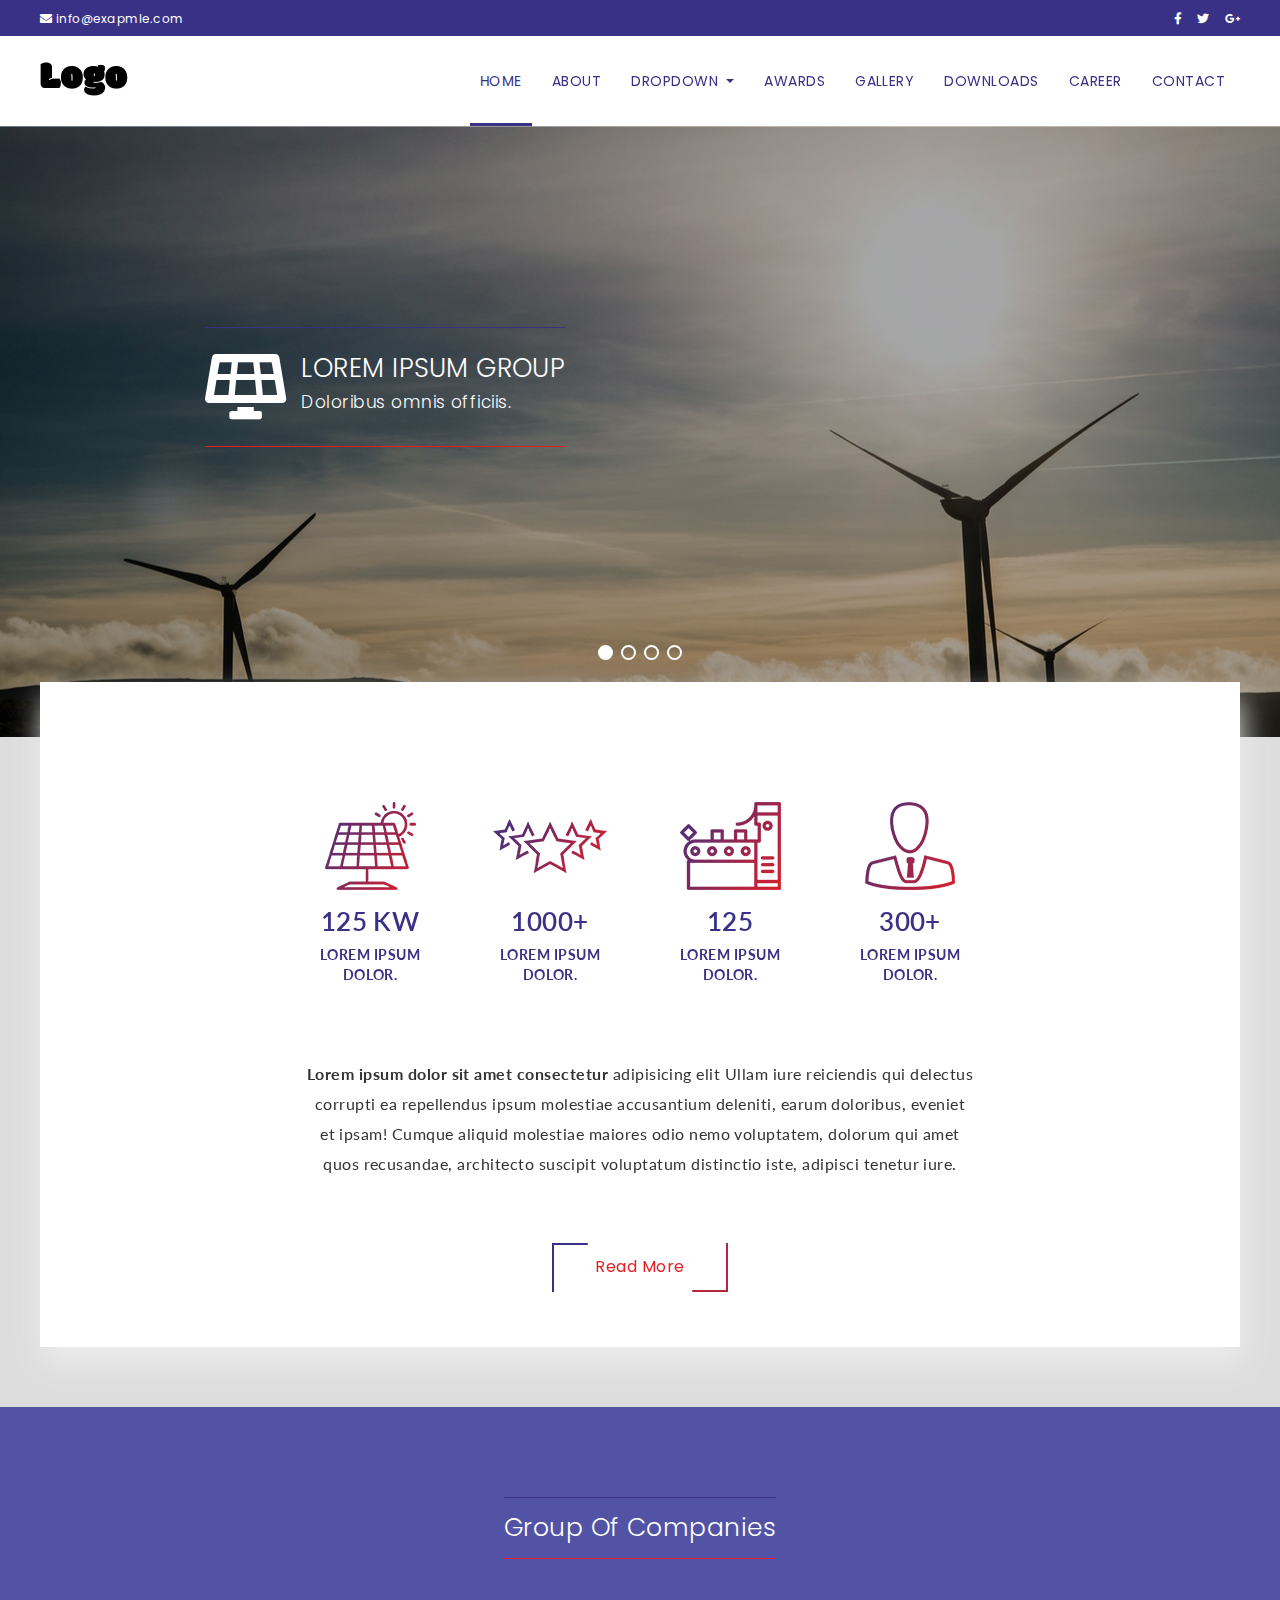
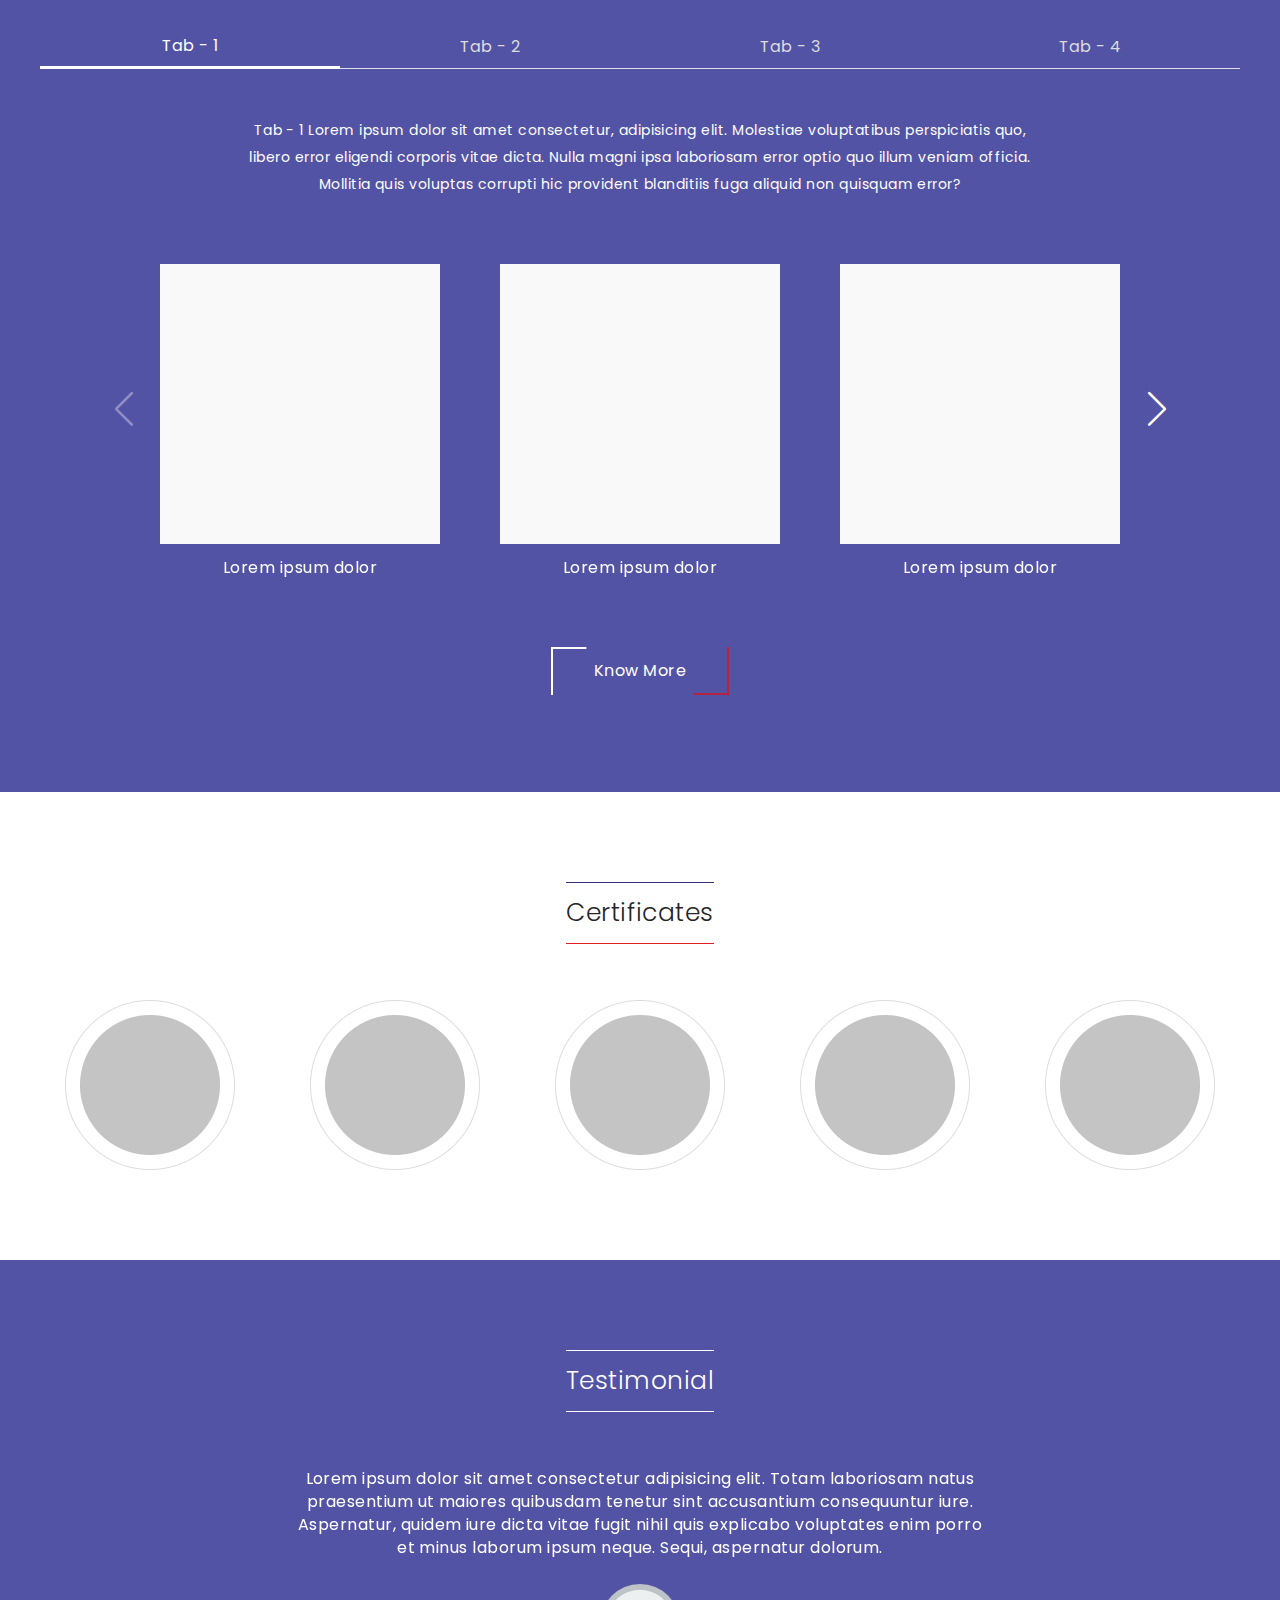
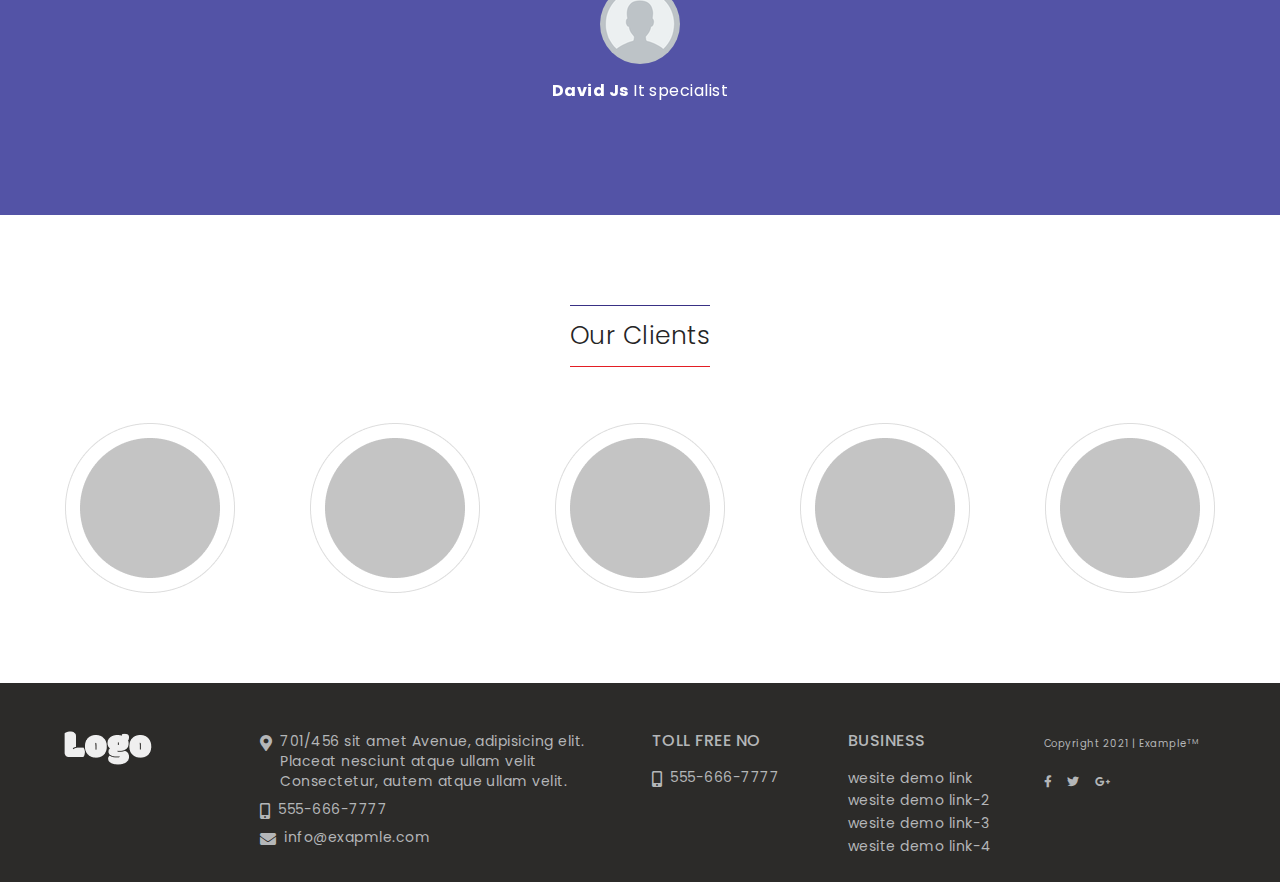
==== index.html @ b593b6bc "Add files via upload" ====
<!DOCTYPE html>
<html lang="en">
  <head>
    <meta charset="UTF-8" />
    <meta name="viewport" content="width=device-width, initial-scale=1.0" />
    <link rel="stylesheet" href="css/bootstrap.min.css" />
    <!-- font awesome cdn link  -->
    <link
      rel="stylesheet"
      href="https://cdnjs.cloudflare.com/ajax/libs/font-awesome/5.15.3/css/all.min.css"
    />
    <link rel="stylesheet" href="css/swiper-bundle.min.css" />
    <link rel="stylesheet" href="css/style.css" />
    <link rel="stylesheet" href="css/responsive.css" />
    <title>Website Title | Lorem ipsum dolor sit.</title>
  </head>
  <body>
    <!-- top header start -->
    <div class="top-header primary-blue-bg">
      <div class="container-fluid">
        <div class="info-block">
          <ul>
            <li>
              <a class="fz-12 white" href="mailto:info@exapmle.com">
                <i class="fa fa-envelope"></i> info@exapmle.com</a
              >
            </li>
          </ul>
        </div>
        <div class="log-block">
          <ul>
            <li>
              <a href="#"><i class="fab fa-facebook-f"></i></a>
            </li>
            <li>
              <a href="#"><i class="fab fa-twitter"></i></a>
            </li>
            <li>
              <a href="#"><i class="fab fa-google-plus-g"></i></a>
            </li>
          </ul>
        </div>
      </div>
    </div>
    <!-- top header end -->
    <!-- header start -->
    <header class="main-header" id="main-header">
      <nav id="navbar-top" class="navbar navbar-expand-lg navbar-light">
        <div class="container-fluid">
          <a class="navbar-brand" href="index.html">
            <img src="images/logo.png" class="img-fluid" alt="" />
          </a>

          <button
            class="navbar-toggler"
            type="button"
            data-bs-toggle="collapse"
            data-bs-target="#navbarSupportedContent"
            aria-controls="navbarSupportedContent"
            aria-expanded="false"
            aria-label="Toggle navigation"
          >
            <span class="navbar-toggler-icon"></span>
          </button>

          <div class="collapse navbar-collapse" id="navbarSupportedContent">
            <ul id="main_nav" class="navbar-nav ms-auto mb-2 mb-lg-0">
              <li class="nav-item nav-list active">
                <a class="nav-link" aria-current="page" href="index.html">Home</a>
              </li>
              <li class="nav-item nav-list">
                <a class="nav-link" href="about.html">About</a>
              </li>
              <li class="nav-item nav-list dropdown site-dropdown-menu">
                <a
                  class="nav-link dropdown-toggle"
                  href="#"
                  id="navbarDropdown"
                  role="button"
                  data-bs-toggle="dropdown"
                  aria-expanded="false"
                >
                  Dropdown
                </a>
                <ul class="dropdown-menu" aria-labelledby="navbarDropdown">
                  <li class=""><a class="dropdown-item" href="innerPage1.html">Inner page</a></li>
                  <li><a class="dropdown-item" href="#">Inner page 2</a></li>
                  <li>
                    <a class="dropdown-item" href="#">Inner page - 3</a>
                  </li>
                  <li>
                    <a class="dropdown-item" href="#">Inner page - four</a>
                  </li>
                </ul>
              </li>
              <li class="nav-item nav-list">
                <a class="nav-link" href="awards.html">Awards</a>
              </li>
              <li class="nav-item nav-list">
                <a class="nav-link" href="gallery.html">Gallery</a>
              </li>
              <li class="nav-item nav-list">
                <a class="nav-link" href="downloads.html">Downloads</a>
              </li>
              <li class="nav-item nav-list">
                <a class="nav-link" href="career.html">Career</a>
              </li>
              <li class="nav-item nav-list">
                <a class="nav-link" href="contact.html">Contact</a>
              </li>
            </ul>
          </div>
        </div>
      </nav>
    </header>
    <!-- header end -->
    <!-- hero start -->
    <section class="hero-area">
      <div class="hero-area-wrapper">
        <div class="swiper hero-swiper">
          <div class="swiper-wrapper">
            <div class="swiper-slide single-item">
              <img src="images/hero-slider/slider-1.jpg" alt="Image" />
              <div class="hero-content">
                <div class="hero-content-wrapper">
                  <div class="hero-content-icon white">
                    <i class="fas fa-solar-panel"></i>
                  </div>
                  <div class="hero-content-txt">
                    <h1 class="fz-28 white">Lorem ipsum group</h1>
                    <h4 class="fz-17 white">Doloribus omnis officiis.</h4>
                  </div>
                </div>
              </div>
            </div>
            <div class="swiper-slide single-item">
              <img src="images/hero-slider/slider-2.jpg" alt="Image" />
              <div class="hero-content">
                <div class="hero-content-wrapper">
                  <div class="hero-content-icon white">
                    <i class="fas fa-box"></i>
                  </div>
                  <div class="hero-content-txt">
                    <h1 class="fz-28 white">Lorem ipsum group Two</h1>
                    <h4 class="fz-17 white">Doloribus omnis officiis.</h4>
                  </div>
                </div>
              </div>
            </div>
            <div class="swiper-slide single-item">
              <img src="images/hero-slider/slider-3.jpg" alt="Image" />
              <div class="hero-content">
                <div class="hero-content-wrapper">
                  <div class="hero-content-icon white">
                    <i class="fas fa-car-battery"></i>
                  </div>
                  <div class="hero-content-txt">
                    <h1 class="fz-28 white">Lorem ipsum dolor sit amet.</h1>
                    <h4 class="fz-17 white">
                      Amet consectetur adipisicing elit Veritatis!
                    </h4>
                  </div>
                </div>
              </div>
            </div>
            <div class="swiper-slide single-item">
              <img src="images/hero-slider/slider-4.jpg" alt="Image" />
              <div class="hero-content">
                <div class="hero-content-wrapper">
                  <div class="hero-content-icon white">
                    <i class="far fa-sun"></i>
                  </div>
                  <div class="hero-content-txt">
                    <h1 class="fz-28 white">Lorem ipsum dolor sit amet.</h1>
                    <h4 class="fz-17 white">Doloribus omnis officiis.</h4>
                  </div>
                </div>
              </div>
            </div>
          </div>
          <div class="swiper-pagination"></div>
        </div>
      </div>
    </section>
    <!-- hero end -->
    <!-- home page about area start -->
    <section class="homeAbout-area">
      <div class="container-fluid">
        <div class="homeAbout-wrapper">
          <!-- count area  -->
          <div class="homeAbout-countArea">
            <div class="row">
              <div class="col-md-3 col-sm-3 col-6 single-item">
                <div class="content-img text-center">
                  <img
                    src="images/counter-images/Icon_4.png"
                    class="img-fluid"
                    alt="Image"
                  />
                </div>
                <div class="content-txt text-center">
                  <h2 class="count-num mt-3 mb-2 fz-28 blueColor">125 KW</h2>
                  <p class="fz-14 blueColor">Lorem ipsum dolor.</p>
                </div>
              </div>
              <div class="col-md-3 col-sm-3 col-6 single-item">
                <div class="content-img text-center">
                  <img
                    src="images/counter-images/Icon_2.png"
                    class="img-fluid"
                    alt="Image"
                  />
                </div>
                <div class="content-txt text-center">
                  <h2 class="count-num mt-3 mb-2 fz-28 blueColor">1000+</h2>
                  <p class="fz-14 blueColor">Lorem ipsum dolor.</p>
                </div>
              </div>
              <div class="col-md-3 col-sm-3 col-6 single-item">
                <div class="content-img text-center">
                  <img
                    src="images/counter-images/Icon_3.png"
                    class="img-fluid"
                    alt="Image"
                  />
                </div>
                <div class="content-txt text-center">
                  <h2 class="count-num mt-3 mb-2 fz-28 blueColor">125</h2>
                  <p class="fz-14 blueColor">Lorem ipsum dolor.</p>
                </div>
              </div>
              <div class="col-md-3 col-sm-3 col-6 single-item">
                <div class="content-img text-center">
                  <img
                    src="images/counter-images/Icon_1.png"
                    class="img-fluid"
                    alt="Image"
                  />
                </div>
                <div class="content-txt text-center">
                  <h2 class="count-num mt-3 mb-2 fz-28 blueColor">300+</h2>
                  <p class="fz-14 blueColor">Lorem ipsum dolor.</p>
                </div>
              </div>
            </div>
          </div>
          <!-- count text area  -->
          <div class="homeAbout-txtArea">
            <div class="row justify-content-center my-5">
              <div class="col-md-9 col-sm-12 col-lg-7">
                <p class="text-center fz-16">
                  <strong>Lorem ipsum dolor sit amet consectetur</strong>
                  adipisicing elit Ullam iure reiciendis qui delectus corrupti
                  ea repellendus ipsum molestiae accusantium deleniti, earum
                  doloribus, eveniet et ipsam! Cumque aliquid molestiae maiores
                  odio nemo voluptatem, dolorum qui amet quos recusandae,
                  architecto suscipit voluptatum distinctio iste, adipisci
                  tenetur iure.
                </p>
              </div>
            </div>
            <!-- button area -->
            <div class="button-area text-center">
              <a href="#" class="common-btn">
                <span class="span">Read More</span>
              </a>
            </div>
          </div>
        </div>
      </div>
    </section>
    <!-- home page about area end -->
    <!-- home page division area start -->
    <section class="homePage-divisionArea paddT-90 paddB-90">
      <div class="container-fluid">
        <!-- common title -->
        <div class="section-title mb-4">
          <h2 class="white">Group Of Companies</h2>
        </div>
        <!-- division tab area  -->
        <div class="division-wrapper">
          <!-- division mobile nav tabs  -->
          <div class="division-navs-mobile">
            <ul class="nav nav-tabs">
              <li class="nav-item dropdown">
                <a class="nav-link dropdown-toggle" data-bs-toggle="dropdown" href="#" role="button" aria-expanded="false">Chose Group</a>
                <ul class="dropdown-menu">
                  <li><a class="dropdown-item" data-bs-toggle="tab" href="#tab1">Tab - 1</a></li>
                  <li><a class="dropdown-item" data-bs-toggle="tab" href="#tab2">Tab - 2</a></li>
                  <li><a class="dropdown-item" data-bs-toggle="tab" href="#tab3">Tab - 3</a></li>
                  <li><a class="dropdown-item" data-bs-toggle="tab" href="#tab4">Tab - 4</a></li>
                </ul>
              </li>
            </ul>
          </div>


          <div class="division-navs">
            <ul class="row nav nav-tabs g-0">
              <li class="col-md-3 nav-item">
                <a class="nav-link active" data-bs-toggle="tab" href="#tab1">Tab - 1</a>
              </li>
              <li class="col-md-3 nav-item">
                <a class="nav-link" data-bs-toggle="tab" href="#tab2">Tab - 2</a>
              </li>
              <li class="col-md-3 nav-item">
                <a class="nav-link" data-bs-toggle="tab" href="#tab3">Tab - 3</a>
              </li>
              <li class="col-md-3 nav-item">
                <a class="nav-link" data-bs-toggle="tab" href="#tab4">Tab - 4</a>
              </li>
            </ul>
          </div>
  
          <div class="division-tab-content tab-content mt-5">
            <!-- tab - 1  -->
            <div class="tab-pane active" id="tab1">
              <div class="row justify-content-center">
                <div class="col-md-8">
                  <p class="text-center white fz-14">Tab - 1 Lorem ipsum dolor sit amet consectetur, adipisicing elit. Molestiae voluptatibus perspiciatis quo, libero error eligendi corporis vitae dicta. Nulla magni ipsa laboriosam error optio quo illum veniam officia. Mollitia quis voluptas corrupti hic provident blanditiis fuga aliquid non quisquam error?</p>
                </div>
              </div>
              <!-- tab slider content  -->
              <div class="tab-slider-wrapper">
                <div class="swiper tabSwiper tabSwiper1">
                  <div class="swiper-wrapper">
                    <!-- single items  -->
                    <div class="swiper-slide text-center">
                      <div class="single-slide">
                        <a href="#">
                          <img src="images/homeTab-slider/demo-img-1.png" alt="image" class="img-fluid">
                          <p class="white fz-16">Lorem ipsum dolor</p>
                        </a>
                      </div>
                    </div>
                    <!-- single items  -->
                    <div class="swiper-slide text-center">
                      <div class="single-slide">
                        <a href="#">
                          <img src="images/homeTab-slider/demo-img-1.png" alt="image" class="img-fluid">
                          <p class="white fz-16">Lorem ipsum dolor</p>
                        </a>
                      </div>
                    </div>
                    <!-- single items  -->
                    <div class="swiper-slide text-center">
                      <div class="single-slide">
                        <a href="#">
                          <img src="images/homeTab-slider/demo-img-1.png" alt="image" class="img-fluid">
                          <p class="white fz-16">Lorem ipsum dolor</p>
                        </a>
                      </div>
                    </div>
                    <!-- single items  -->
                    <div class="swiper-slide text-center">
                      <div class="single-slide">
                        <a href="#">
                          <img src="images/homeTab-slider/demo-img-1.png" alt="image" class="img-fluid">
                          <p class="white fz-16">Lorem ipsum dolor</p>
                        </a>
                      </div>
                    </div>
                    <!-- single items  -->
                    <div class="swiper-slide text-center">
                      <div class="single-slide">
                        <a href="#">
                          <img src="images/homeTab-slider/demo-img-1.png" alt="image" class="img-fluid">
                          <p class="white fz-16">Lorem ipsum dolor</p>
                        </a>
                      </div>
                    </div>
                    <!-- single items  -->
                    <div class="swiper-slide text-center">
                      <div class="single-slide">
                        <a href="#">
                          <img src="images/homeTab-slider/demo-img-1.png" alt="image" class="img-fluid">
                          <p class="white fz-16">Lorem ipsum dolor</p>
                        </a>
                      </div>
                    </div>
                  </div>
                  <div class="swiper-button-next"></div>
                  <div class="swiper-button-prev"></div>
                </div>
              </div>
              <!-- button area  -->
              <div class="button-area text-center">
                <a href="#" class="common-btn know-more-btn">
                  <span class="span white">Know More</span>
                </a>
              </div>
            </div>
            <!-- tab - 2  -->
            <div class="tab-pane" id="tab2">
              <div class="row justify-content-center">
                <div class="col-md-8">
                  <p class="text-center white fz-14">Tab - 2 Lorem ipsum dolor sit amet consectetur, adipisicing elit. Molestiae voluptatibus perspiciatis quo, libero error eligendi corporis vitae dicta. Nulla magni ipsa laboriosam error optio quo illum veniam officia. Mollitia quis voluptas corrupti hic provident blanditiis fuga aliquid non quisquam error?</p>
                  <p class="text-center white fz-14">Adipisicing elit. Molestiae voluptatibus perspiciatis. Lbero error eligendi illum veniam officia. Mollitia quis voluptas corrupti hic provident blanditiis fuga aliquid non quisquam error?</p>
                </div>
              </div>
              <!-- tab slider content  -->
              <div class="tab-slider-wrapper">
                <div class="swiper tabSwiper tabSwiper2">
                  <div class="swiper-wrapper">
                    <!-- single items  -->
                    <div class="swiper-slide text-center">
                      <div class="single-slide">
                        <a href="#">
                          <img src="images/homeTab-slider/demo-img-1.png" alt="image" class="img-fluid">
                          <p class="white fz-16">Lorem demo two</p>
                        </a>
                      </div>
                    </div>
                    <!-- single items  -->
                    <div class="swiper-slide text-center">
                      <div class="single-slide">
                        <a href="#">
                          <img src="images/homeTab-slider/demo-img-1.png" alt="image" class="img-fluid">
                          <p class="white fz-16">Lorem demo two</p>
                        </a>
                      </div>
                    </div>
                    <!-- single items  -->
                    <div class="swiper-slide text-center">
                      <div class="single-slide">
                        <a href="#">
                          <img src="images/homeTab-slider/demo-img-1.png" alt="image" class="img-fluid">
                          <p class="white fz-16">Lorem demo two</p>
                        </a>
                      </div>
                    </div>
                    <!-- single items  -->
                    <div class="swiper-slide text-center">
                      <div class="single-slide">
                        <a href="#">
                          <img src="images/homeTab-slider/demo-img-1.png" alt="image" class="img-fluid">
                          <p class="white fz-16">Lorem demo two</p>
                        </a>
                      </div>
                    </div>
                    <!-- single items  -->
                    <div class="swiper-slide text-center">
                      <div class="single-slide">
                        <a href="#">
                          <img src="images/homeTab-slider/demo-img-1.png" alt="image" class="img-fluid">
                          <p class="white fz-16">Lorem demo two</p>
                        </a>
                      </div>
                    </div>
                    <!-- single items  -->
                    <div class="swiper-slide text-center">
                      <div class="single-slide">
                        <a href="#">
                          <img src="images/homeTab-slider/demo-img-1.png" alt="image" class="img-fluid">
                          <p class="white fz-16">Lorem demo two</p>
                        </a>
                      </div>
                    </div>
                  </div>
                  <div class="swiper-button-next"></div>
                  <div class="swiper-button-prev"></div>
                </div>
              </div>
              <!-- button area  -->
              <div class="button-area text-center">
                <a href="#" class="common-btn know-more-btn">
                  <span class="span white">Know More</span>
                </a>
              </div>
            </div>
            <!-- tab - 3  -->
            <div class="tab-pane" id="tab3">
              <div class="row justify-content-center">
                <div class="col-md-8">
                  <p class="text-center white fz-14">Tab -3 Lorem ipsum dolor sit amet consectetur, adipisicing elit. Molestiae voluptatibus perspiciatis quo, libero error eligendi corporis vitae dicta. Nulla magni ipsa laboriosam error optio quo illum veniam officia. Mollitia quis voluptas corrupti hic provident blanditiis fuga aliquid non quisquam error?</p>
                </div>
              </div>
              <!-- tab slider content  -->
              <div class="tab-slider-wrapper">
                <div class="swiper tabSwiper tabSwiper3">
                  <div class="swiper-wrapper">
                    <!-- single items  -->
                    <div class="swiper-slide text-center">
                      <div class="single-slide">
                        <a href="#">
                          <img src="images/homeTab-slider/demo-img-1.png" alt="image" class="img-fluid">
                          <p class="white fz-16">Lorem demo 3</p>
                        </a>
                      </div>
                    </div>
                    <!-- single items  -->
                    <div class="swiper-slide text-center">
                      <div class="single-slide">
                        <a href="#">
                          <img src="images/homeTab-slider/demo-img-1.png" alt="image" class="img-fluid">
                          <p class="white fz-16">Lorem demo 3</p>
                        </a>
                      </div>
                    </div>
                    <!-- single items  -->
                    <div class="swiper-slide text-center">
                      <div class="single-slide">
                        <a href="#">
                          <img src="images/homeTab-slider/demo-img-1.png" alt="image" class="img-fluid">
                          <p class="white fz-16">Lorem demo 3</p>
                        </a>
                      </div>
                    </div>
                    <!-- single items  -->
                    <div class="swiper-slide text-center">
                      <div class="single-slide">
                        <a href="#">
                          <img src="images/homeTab-slider/demo-img-1.png" alt="image" class="img-fluid">
                          <p class="white fz-16">Lorem demo 3</p>
                        </a>
                      </div>
                    </div>
                    <!-- single items  -->
                    <div class="swiper-slide text-center">
                      <div class="single-slide">
                        <a href="#">
                          <img src="images/homeTab-slider/demo-img-1.png" alt="image" class="img-fluid">
                          <p class="white fz-16">Lorem demo 3</p>
                        </a>
                      </div>
                    </div>
                    <!-- single items  -->
                    <div class="swiper-slide text-center">
                      <div class="single-slide">
                        <a href="#">
                          <img src="images/homeTab-slider/demo-img-1.png" alt="image" class="img-fluid">
                          <p class="white fz-16">Lorem demo 3</p>
                        </a>
                      </div>
                    </div>
                  </div>
                  <div class="swiper-button-next"></div>
                  <div class="swiper-button-prev"></div>
                </div>
              </div>
              <!-- button area  -->
              <div class="button-area text-center">
                <a href="#" class="common-btn know-more-btn">
                  <span class="span white">Know More</span>
                </a>
              </div>
            </div>
            <!-- tab - 4  -->
            <div class="tab-pane" id="tab4">
              <p class="text-center white fz-14">Coming Soon...</p>
            </div>
          </div>
        </div>
    </div>
      </div>
    </section>
    <!-- home page division area end -->
    <!-- our certificate area start -->
    <section class="certificate-area paddT-90 paddB-90">
      <div class="container-fluid">
      <!-- certificate title -->
      <div class="section-title mb-4">
        <h2 class="titleColor">Certificates</h2>
      </div>
      <!-- cerificate slider area  -->
      <div class="certificate-wrapper mt-5"> 
        <div class="swiper certificate-slider certi-swiper">
          <div class="swiper-wrapper">
            <!-- single item  -->
            <div class="swiper-slide text-center">
              <img src="images/certificates/certificate-1.png" class="img-fluid" alt="image">
            </div>
            <!-- single item  -->
            <div class="swiper-slide text-center">
              <img src="images/certificates/certificate-1.png" class="img-fluid" alt="image">
            </div>
            <!-- single item  -->
            <div class="swiper-slide text-center">
              <img src="images/certificates/certificate-1.png" class="img-fluid" alt="image">
            </div>
            <!-- single item  -->
            <div class="swiper-slide text-center">
              <img src="images/certificates/certificate-1.png" class="img-fluid" alt="image">
            </div>
            <!-- single item  -->
            <div class="swiper-slide text-center">
              <img src="images/certificates/certificate-1.png" class="img-fluid" alt="image">
            </div>
            <!-- single item  -->
            <div class="swiper-slide text-center">
              <img src="images/certificates/certificate-1.png" class="img-fluid" alt="image">
            </div>
            <!-- single item  -->
            <div class="swiper-slide text-center">
              <img src="images/certificates/certificate-1.png" class="img-fluid" alt="image">
            </div>
            <!-- single item  -->
            <div class="swiper-slide text-center">
              <img src="images/certificates/certificate-1.png" class="img-fluid" alt="image">
            </div>
            <!-- single item  -->
            <div class="swiper-slide text-center">
              <img src="images/certificates/certificate-1.png" class="img-fluid" alt="image">
            </div>
          </div>
        </div>
      </div>
      </div>
    </section>
    <!-- our certificate area end-->

    <!-- testimonial area start-->
    <section class="testimonial-area paddT-90 paddB-90">
      <div class="container-fluid">
        <!-- testimonial title -->
      <div class="section-title white-title mb-4">
        <h2 class="white">Testimonial</h2>
      </div>

      <!-- testimonial slider area  -->
      <div class="testimonial-wrapper"> 
        <div class="row justify-content-center">
          <div class="col-md-7 col-sm-10">
            <div class="swiper testimonial-slider">
              <div class="swiper-wrapper">
                <!-- single item  -->
                <div class="swiper-slide text-center">
                  <p class="testi-txt fz-16 white my-4">Lorem ipsum dolor sit amet consectetur adipisicing elit. Totam laboriosam natus praesentium ut maiores quibusdam tenetur sint accusantium consequuntur iure. Aspernatur, quidem iure dicta vitae fugit nihil quis explicabo voluptates enim porro et minus laborum ipsum neque. Sequi, aspernatur dolorum.</p>
                  <img src="images/testimonial/testimonial-1.png" class="img-fluid mb-3" alt="image">
                  <p class="testi-person fz-16 white mb-0"><strong>David Js</strong> <span>It specialist</span></p>
                </div>
                <!-- single item  -->
                <div class="swiper-slide text-center">
                  <p class="testi-txt fz-16 white my-4">Lorem ipsum dolor sit amet, consectetur adipisicing elit. Non incidunt repudiandae optio possimus obcaecati delectus ut, atque, deserunt expedita vitae, vero cum mollitia earum fuga porro aperiam inventore beatae molestias adipisci minima iusto deleniti iure aliquid exercitationem! Ea tempora hic, veniam ut praesentium temporibus nam aperiam incidunt nobis porro quo!</p>
                  <img src="images/testimonial/testimonial-1.png" class="img-fluid mb-3" alt="image">
                  <p class="testi-person fz-16 white mb-0"><strong>Watson JB</strong> <span>It specialist</span></p>
                </div>
                <!-- single item  -->
                <div class="swiper-slide text-center">
                  <p class="testi-txt fz-16 white my-4">Lorem ipsum dolor sit amet consectetur adipisicing elit. Sapiente blanditiis mollitia sequi nam voluptate sit quas, doloremque ab dignissimos perspiciatis reprehenderit delectus et eveniet ipsum voluptatem aliquid quibusdam incidunt ex suscipit adipisci quae est consectetur eum. Facilis hic quas culpa.</p>
                  <img src="images/testimonial/testimonial-1.png" class="img-fluid mb-3" alt="image">
                  <p class="testi-person fz-16 white mb-0"><strong>Alex Hales</strong> <span>It specialist</span></p>
                </div>
                
              </div>
            </div>
          </div>
        </div>

        


      </div>
      </div>
    </section>
    <!-- testimonial area end-->

    <!-- our clients area start -->
    <section class="clients-area certificate-area paddT-90 paddB-90">
      <div class="container-fluid">
      <!-- clients title -->
      <div class="section-title mb-4">
        <h2 class="titleColor">Our Clients</h2>
      </div>
      <!-- cerificate slider area  -->
      <div class="clients-wrapper certificate-wrapper mt-5"> 
        <div class="swiper clients-slider certificate-slider certi-swiper">
          <div class="swiper-wrapper">
            <!-- single item  -->
            <div class="swiper-slide text-center">
              <img src="images/certificates/certificate-1.png" class="img-fluid" alt="image">
            </div>
            <!-- single item  -->
            <div class="swiper-slide text-center">
              <img src="images/certificates/certificate-1.png" class="img-fluid" alt="image">
            </div>
            <!-- single item  -->
            <div class="swiper-slide text-center">
              <img src="images/certificates/certificate-1.png" class="img-fluid" alt="image">
            </div>
            <!-- single item  -->
            <div class="swiper-slide text-center">
              <img src="images/certificates/certificate-1.png" class="img-fluid" alt="image">
            </div>
            <!-- single item  -->
            <div class="swiper-slide text-center">
              <img src="images/certificates/certificate-1.png" class="img-fluid" alt="image">
            </div>
            <!-- single item  -->
            <div class="swiper-slide text-center">
              <img src="images/certificates/certificate-1.png" class="img-fluid" alt="image">
            </div>
            <!-- single item  -->
            <div class="swiper-slide text-center">
              <img src="images/certificates/certificate-1.png" class="img-fluid" alt="image">
            </div>
            <!-- single item  -->
            <div class="swiper-slide text-center">
              <img src="images/certificates/certificate-1.png" class="img-fluid" alt="image">
            </div>
            <!-- single item  -->
            <div class="swiper-slide text-center">
              <img src="images/certificates/certificate-1.png" class="img-fluid" alt="image">
            </div>
          </div>
        </div>
      </div>
      </div>
    </section>
    <!-- our certificate area end-->

    <!-- footer area start  -->
    <footer class="footer-area footer-bg pt-5 pb-4 px-4">
      <div class="container-fluid">
        <div class="row">
          <!-- brand area  -->
          <div class="col-md-12 col-lg-2 footer-brand">
            <div class="brand-logo">
              <img src="images/logo-white.png" class="img-fluid" alt="Logo">
            </div>
          </div>
          <!-- footer address  -->
          <div class="col-md-12 col-lg-4 co-address">
            <ul>
              <li class="d-flex justify-content-start mb-2"><i class="fas fa-map-marker-alt mt-1 me-2 footer-txt-clr"></i> <span class="fz-14 footer-txt-clr">701/456 sit amet Avenue, adipisicing elit. Placeat nesciunt atque ullam velit Consectetur, autem atque ullam velit.</span></li>
              <li class="mb-2">
                <a class="d-flex justify-content-start" href="tel:555-666-7777">
                  <i class="fas fa-mobile-alt mt-1 me-2 footer-txt-clr"></i> <span class="fz-14 footer-txt-clr">555-666-7777</span></a
                >
              </li>
              <li class="mb-2">
                <a class="d-flex justify-content-start" href="mailto:info@exapmle.com">
                  <i class="fa fa-envelope mt-1 me-2 footer-txt-clr"></i> <span class="fz-14 footer-txt-clr">info@exapmle.com</span></a
                >
              </li>
            </ul>
          </div>
          <!-- footer help line  -->
          <div class="col-md-12 col-lg-2 co-tollFree">
            <ul>
              <h2 class="footer-txt-clr fz-16 mb-3 uppercase">TOLL FREE NO</h2>
              <li class="mb-2">
                <a class="d-flex justify-content-start" href="tel:555-666-7777">
                  <i class="fas fa-mobile-alt mt-1 me-2 footer-txt-clr"></i> <span class="fz-14 footer-txt-clr">555-666-7777</span></a
                >
              </li>
            </ul>
          </div>
          <!-- footer business links  -->
          <div class="col-md-12 col-lg-2 co-business">
            <ul>
              <h2 class="footer-txt-clr fz-16 mb-3 uppercase">Business</h2>
              <li class="">
                <a class="" href="#">
                  <span class="fz-14 footer-txt-clr">wesite demo link</span></a
                >
              </li>
              <li class="">
                <a class="" href="#">
                  <span class="fz-14 footer-txt-clr">wesite demo link-2</span></a
                >
              </li>
              <li class="">
                <a class="" href="#">
                  <span class="fz-14 footer-txt-clr">wesite demo link-3</span></a
                >
              </li>
              <li class="">
                <a class="" href="#">
                  <span class="fz-14 footer-txt-clr">wesite demo link-4</span></a
                >
              </li>
            </ul>
          </div>
          <!-- footer copy right  -->
          <div class="col-md-12 col-lg-2 co-copyrightTxt">
            <ul>
              <li class=" mb-3"><small class="footer-txt-clr fz-10">Copyright 2021 | Example<span><sup>TM</sup></span></small></li>
              <li class="mb-2">
                <div class="log-block">
                  <ul>
                    <li>
                      <a href="#"><i class="fab fa-facebook-f footer-txt-clr"></i></a>
                    </li>
                    <li>
                      <a href="#"><i class="fab fa-twitter footer-txt-clr"></i></a>
                    </li>
                    <li>
                      <a href="#"><i class="fab fa-google-plus-g footer-txt-clr"></i></a>
                    </li>
                  </ul>
                </div>
              </li>
            </ul>
          </div>
        </div>
      </div>
    </footer>
    <!-- footer area end  -->

    <script src="js/bootstrap.bundle.min.js" type="text/javascript"></script>
    <script src="js/jquery.js" type="text/javascript"></script>
    <script src="https://cdn.jsdelivr.net/npm/@popperjs/core@2.10.2/dist/umd/popper.min.js" integrity="sha384-7+zCNj/IqJ95wo16oMtfsKbZ9ccEh31eOz1HGyDuCQ6wgnyJNSYdrPa03rtR1zdB" crossorigin="anonymous"></script>
    <script src="js/swiper-bundle.min.js" type="text/javascript"></script>
    <script src="js/main.js"></script>
    <script type="text/javascript">
var swiper = new Swiper(".testimonial-slider", {
        spaceBetween: 30,
        centeredSlides: true,
        loop: true,
        autoplay: {
          delay: 2500,
          disableOnInteraction: false,
        },
      });
    </script>
  </body>
</html>
---- css/style.css ----
@import url("https://fonts.googleapis.com/css2?family=Lato:wght@300;400;700;900&family=Poppins:wght@300;400;500;600;700&display=swap");
body {
  font-family: "Poppins", sans-serif;
  font-size: 16px;
  color: #333;
  line-height: 1.42857143;
  letter-spacing: 0.03rem;
  /* font-family: 'Lato', sans-serif; */
}

/*----------------
   variable of colors style start
  ----------------- */
/*----------------
   variable of colors style end
  ----------------- */
/*----------------
   universal style start
  ----------------- */
.white {
  color: #fff;
}

.bg-white {
  background: #fff;
}

.blueColor {
  color: #393185;
}

.secendary-section-bg {
  background: #efefef;
}

.redColor {
  color: #e31e24;
}

.bg-blue {
  background-color: #393185;
}

.primary-red-bg {
  background: #b42541;
}

.primary-red-color {
  color: #b42541;
}

.primary-blue-bg {
  background: #393185;
}

.blackColor {
  color: #333;
}

.footer-bg {
  background-color: #2c2b29;
}

.footer-txt-clr {
  color: #b4b6b8;
}

.uppercase {
  text-transform: uppercase;
}

.titleColor {
  color: #262525;
}

a {
  text-decoration: none;
}

.container-fluid {
  padding: 0px 40px;
}

ul {
  list-style-type: none;
  margin: 0;
  padding: 0;
}

.paddT-90 {
  padding-top: 90px;
}

.paddB-90 {
  padding-bottom: 90px;
}

.fz-12 {
  font-size: 12px;
}

.fz-35 {
  font-size: 35px !important;
}

.fz-10 {
  font-size: 10px;
}

.fz-28 {
  font-size: 28px;
}

.fz-22 {
  font-size: 22px !important;
}

.fz-25 {
  font-size: 25px !important;
}

.fz-17 {
  font-size: 17px !important;
}

.fz-20 {
  font-size: 20px !important;
}

.fz-14 {
  font-size: 14px;
}

.fz-16 {
  font-size: 16px;
}

.box-shadow {
  -webkit-box-shadow: 1px 3px 7px 2px rgba(82, 82, 82, 0.144);
          box-shadow: 1px 3px 7px 2px rgba(82, 82, 82, 0.144);
}

/*----------------
   universal style end
  ----------------- */
body {
  font-family: "Poppins", sans-serif;
  font-size: 16px;
  color: #333;
  line-height: 1.42857143;
  letter-spacing: 0.03rem;
  /* font-family: 'Lato', sans-serif; */
}

/*----------------
   variable of colors style start
  ----------------- */
/*----------------
   variable of colors style end
  ----------------- */
/*----------------
   universal style start
  ----------------- */
.white {
  color: #fff;
}

.bg-white {
  background: #fff;
}

.blueColor {
  color: #393185;
}

.secendary-section-bg {
  background: #efefef;
}

.redColor {
  color: #e31e24;
}

.bg-blue {
  background-color: #393185;
}

.primary-red-bg {
  background: #b42541;
}

.primary-red-color {
  color: #b42541;
}

.primary-blue-bg {
  background: #393185;
}

.blackColor {
  color: #333;
}

.footer-bg {
  background-color: #2c2b29;
}

.footer-txt-clr {
  color: #b4b6b8;
}

.uppercase {
  text-transform: uppercase;
}

.titleColor {
  color: #262525;
}

a {
  text-decoration: none;
}

.container-fluid {
  padding: 0px 40px;
}

ul {
  list-style-type: none;
  margin: 0;
  padding: 0;
}

.paddT-90 {
  padding-top: 90px;
}

.paddB-90 {
  padding-bottom: 90px;
}

.fz-12 {
  font-size: 12px;
}

.fz-35 {
  font-size: 35px !important;
}

.fz-10 {
  font-size: 10px;
}

.fz-28 {
  font-size: 28px;
}

.fz-22 {
  font-size: 22px !important;
}

.fz-25 {
  font-size: 25px !important;
}

.fz-17 {
  font-size: 17px !important;
}

.fz-20 {
  font-size: 20px !important;
}

.fz-14 {
  font-size: 14px;
}

.fz-16 {
  font-size: 16px;
}

.box-shadow {
  -webkit-box-shadow: 1px 3px 7px 2px rgba(82, 82, 82, 0.144);
          box-shadow: 1px 3px 7px 2px rgba(82, 82, 82, 0.144);
}

/*----------------
   universal style end
  ----------------- */
.common-section {
  position: relative;
}

.common-section .common-page-content {
  position: absolute;
  bottom: 0px;
  left: 0px;
  width: 100%;
}

.common-section .common-page-content .page-top-nav .primary-blue-bg {
  -webkit-transition: all 0.3s ease-in-out;
  transition: all 0.3s ease-in-out;
}

.common-section .common-page-content .page-top-nav .primary-blue-bg:hover {
  background: #b42541;
}

.common-section .common-page-content .page-top-nav a:hover {
  color: #fff !important;
}

.common-pg-mb-nav {
  display: none;
}

.common-hero {
  background-repeat: no-repeat;
  background-size: cover;
  background-position: center;
  width: 100%;
  height: 75vh;
}

.common-hero .section-title {
  padding-top: 200px;
  text-align: left;
}

.co-tab-area-wrapper .division-navs .nav {
  -webkit-box-pack: center;
      -ms-flex-pack: center;
          justify-content: center;
  border-bottom: 0px;
}

.co-tab-area-wrapper .division-navs .nav .nav-item a {
  font-weight: 600;
}

.co-tab-area-wrapper .division-navs .nav .nav-item a.active {
  color: #393185 !important;
  border-color: transparent transparent transparent !important;
  position: relative;
}

.co-tab-area-wrapper .division-navs .nav .nav-item a.active:before {
  content: "";
  position: absolute;
  width: 5px;
  height: 5px;
  border-radius: 100%;
  background: #393185;
  top: 100%;
  left: 50%;
  -webkit-transform: translateX(-50%);
          transform: translateX(-50%);
}

.comapny-group-area {
  background: #efefef;
}

.comapny-group-area .company-gr-slider-wrapper .coGr-txt-content p {
  line-height: 30px;
}

.comapny-group-area .swiper-slide {
  background: #efefef;
}

.whyWe-area {
  background-image: url(../images/whyWe-images/section-bg.jpg);
  background-position: center;
  background-repeat: no-repeat;
  background-size: cover;
}

.whyWe-area .whyWe-content-wrapper .row .col-md-2 {
  margin-bottom: 50px;
  margin-top: 50px;
}

.company-chairman-area {
  padding-left: 30px;
  padding-right: 30px;
}

.company-chairman-area .chairman-area-content .section-title {
  text-align: left;
}

.responsibility-wrapper ul li {
  position: relative;
  margin-left: 30px;
}

.responsibility-wrapper ul li::before {
  position: absolute;
  top: 9px;
  left: -30px;
  content: "";
  width: 8px;
  height: 8px;
  border-radius: 50%;
  background: #e55054;
  z-index: 9999;
}

.corporate-res-area .swiper-pagination-bullet {
  background: transparent;
  border-radius: 0px;
  border: 1px solid #393185;
}

.corporate-res-area .swiper-pagination-bullet-active {
  background: #393185;
}

.corporate-res-area .swiper-pagination.swiper-pagination-clickable.swiper-pagination-bullets.swiper-pagination-horizontal {
  display: -webkit-box;
  display: -ms-flexbox;
  display: flex;
  -webkit-box-orient: vertical;
  -webkit-box-direction: normal;
      -ms-flex-direction: column;
          flex-direction: column;
}

.corporate-res-area .swiper-horizontal > .swiper-pagination-bullets .swiper-pagination-bullet,
.corporate-res-area .swiper-pagination-horizontal.swiper-pagination-bullets
.swiper-pagination-bullet {
  margin: 5px 0px;
}

.corporate-res-area .swiper-horizontal > .swiper-pagination-bullets,
.corporate-res-area .swiper-pagination-bullets.swiper-pagination-horizontal {
  top: 45%;
}

.corporate-res-area .mySwiper {
  padding: 0px 40px;
}

body {
  font-family: "Poppins", sans-serif;
  font-size: 16px;
  color: #333;
  line-height: 1.42857143;
  letter-spacing: 0.03rem;
  /* font-family: 'Lato', sans-serif; */
}

/*----------------
   variable of colors style start
  ----------------- */
/*----------------
   variable of colors style end
  ----------------- */
/*----------------
   universal style start
  ----------------- */
.white {
  color: #fff;
}

.bg-white {
  background: #fff;
}

.blueColor {
  color: #393185;
}

.secendary-section-bg {
  background: #efefef;
}

.redColor {
  color: #e31e24;
}

.bg-blue {
  background-color: #393185;
}

.primary-red-bg {
  background: #b42541;
}

.primary-red-color {
  color: #b42541;
}

.primary-blue-bg {
  background: #393185;
}

.blackColor {
  color: #333;
}

.footer-bg {
  background-color: #2c2b29;
}

.footer-txt-clr {
  color: #b4b6b8;
}

.uppercase {
  text-transform: uppercase;
}

.titleColor {
  color: #262525;
}

a {
  text-decoration: none;
}

.container-fluid {
  padding: 0px 40px;
}

ul {
  list-style-type: none;
  margin: 0;
  padding: 0;
}

.paddT-90 {
  padding-top: 90px;
}

.paddB-90 {
  padding-bottom: 90px;
}

.fz-12 {
  font-size: 12px;
}

.fz-35 {
  font-size: 35px !important;
}

.fz-10 {
  font-size: 10px;
}

.fz-28 {
  font-size: 28px;
}

.fz-22 {
  font-size: 22px !important;
}

.fz-25 {
  font-size: 25px !important;
}

.fz-17 {
  font-size: 17px !important;
}

.fz-20 {
  font-size: 20px !important;
}

.fz-14 {
  font-size: 14px;
}

.fz-16 {
  font-size: 16px;
}

.box-shadow {
  -webkit-box-shadow: 1px 3px 7px 2px rgba(82, 82, 82, 0.144);
          box-shadow: 1px 3px 7px 2px rgba(82, 82, 82, 0.144);
}

/*----------------
   universal style end
  ----------------- */
.awards-area {
  background: #ddd;
}

.awards-area .container-fluid {
  padding: 0px 70px;
}

.awards-area .award-showcase {
  background: #fff;
}

body {
  font-family: "Poppins", sans-serif;
  font-size: 16px;
  color: #333;
  line-height: 1.42857143;
  letter-spacing: 0.03rem;
  /* font-family: 'Lato', sans-serif; */
}

/*----------------
   variable of colors style start
  ----------------- */
/*----------------
   variable of colors style end
  ----------------- */
/*----------------
   universal style start
  ----------------- */
.white {
  color: #fff;
}

.bg-white {
  background: #fff;
}

.blueColor {
  color: #393185;
}

.secendary-section-bg {
  background: #efefef;
}

.redColor {
  color: #e31e24;
}

.bg-blue {
  background-color: #393185;
}

.primary-red-bg {
  background: #b42541;
}

.primary-red-color {
  color: #b42541;
}

.primary-blue-bg {
  background: #393185;
}

.blackColor {
  color: #333;
}

.footer-bg {
  background-color: #2c2b29;
}

.footer-txt-clr {
  color: #b4b6b8;
}

.uppercase {
  text-transform: uppercase;
}

.titleColor {
  color: #262525;
}

a {
  text-decoration: none;
}

.container-fluid {
  padding: 0px 40px;
}

ul {
  list-style-type: none;
  margin: 0;
  padding: 0;
}

.paddT-90 {
  padding-top: 90px;
}

.paddB-90 {
  padding-bottom: 90px;
}

.fz-12 {
  font-size: 12px;
}

.fz-35 {
  font-size: 35px !important;
}

.fz-10 {
  font-size: 10px;
}

.fz-28 {
  font-size: 28px;
}

.fz-22 {
  font-size: 22px !important;
}

.fz-25 {
  font-size: 25px !important;
}

.fz-17 {
  font-size: 17px !important;
}

.fz-20 {
  font-size: 20px !important;
}

.fz-14 {
  font-size: 14px;
}

.fz-16 {
  font-size: 16px;
}

.box-shadow {
  -webkit-box-shadow: 1px 3px 7px 2px rgba(82, 82, 82, 0.144);
          box-shadow: 1px 3px 7px 2px rgba(82, 82, 82, 0.144);
}

/*----------------
   universal style end
  ----------------- */
.gallery-section .common-page-content ul li a.active {
  background: #b42541;
  color: #fff;
  border-color: transparent transparent transparent;
}

.gallery-section .nav-tabs .nav-item.show .nav-link,
.gallery-section .nav-tabs .nav-link.active {
  background-color: #b42541;
}

body {
  font-family: "Poppins", sans-serif;
  font-size: 16px;
  color: #333;
  line-height: 1.42857143;
  letter-spacing: 0.03rem;
  /* font-family: 'Lato', sans-serif; */
}

/*----------------
   variable of colors style start
  ----------------- */
/*----------------
   variable of colors style end
  ----------------- */
/*----------------
   universal style start
  ----------------- */
.white {
  color: #fff;
}

.bg-white {
  background: #fff;
}

.blueColor {
  color: #393185;
}

.secendary-section-bg {
  background: #efefef;
}

.redColor {
  color: #e31e24;
}

.bg-blue {
  background-color: #393185;
}

.primary-red-bg {
  background: #b42541;
}

.primary-red-color {
  color: #b42541;
}

.primary-blue-bg {
  background: #393185;
}

.blackColor {
  color: #333;
}

.footer-bg {
  background-color: #2c2b29;
}

.footer-txt-clr {
  color: #b4b6b8;
}

.uppercase {
  text-transform: uppercase;
}

.titleColor {
  color: #262525;
}

a {
  text-decoration: none;
}

.container-fluid {
  padding: 0px 40px;
}

ul {
  list-style-type: none;
  margin: 0;
  padding: 0;
}

.paddT-90 {
  padding-top: 90px;
}

.paddB-90 {
  padding-bottom: 90px;
}

.fz-12 {
  font-size: 12px;
}

.fz-35 {
  font-size: 35px !important;
}

.fz-10 {
  font-size: 10px;
}

.fz-28 {
  font-size: 28px;
}

.fz-22 {
  font-size: 22px !important;
}

.fz-25 {
  font-size: 25px !important;
}

.fz-17 {
  font-size: 17px !important;
}

.fz-20 {
  font-size: 20px !important;
}

.fz-14 {
  font-size: 14px;
}

.fz-16 {
  font-size: 16px;
}

.box-shadow {
  -webkit-box-shadow: 1px 3px 7px 2px rgba(82, 82, 82, 0.144);
          box-shadow: 1px 3px 7px 2px rgba(82, 82, 82, 0.144);
}

/*----------------
   universal style end
  ----------------- */
.download-area {
  background: #ddd;
}

.download-area .container-fluid {
  padding: 0px 70px;
}

.download-area .container-fluid .photo-gallery-wrapper {
  background: #fff;
}

.download-area .container-fluid .video-gallery-wrapper {
  background: #fff;
}

.data-sheets .co-tab-area-wrapper .division-navs .nav .nav-item a.active {
  color: #b42541 !important;
}

.sheet-lists li {
  margin: 7px 0px;
}

.sheet-lists li a {
  display: block;
  padding: 10px 10px;
  background: #393185;
  color: #fff;
  -webkit-transition: all 0.3s ease-in-out;
  transition: all 0.3s ease-in-out;
}

.sheet-lists li a i {
  color: #fff;
  margin-right: 15px;
  font-size: 28px;
}

.sheet-lists li a:hover {
  background: #b42541;
}

.common-pg-mb-nav .nav-tabs .nav-item.show .nav-link,
.common-pg-mb-nav .nav-tabs .nav-link.active {
  color: #fff;
  background-color: #b42541;
  border-color: transparent transparent transparent;
}

body {
  font-family: "Poppins", sans-serif;
  font-size: 16px;
  color: #333;
  line-height: 1.42857143;
  letter-spacing: 0.03rem;
  /* font-family: 'Lato', sans-serif; */
}

/*----------------
   variable of colors style start
  ----------------- */
/*----------------
   variable of colors style end
  ----------------- */
/*----------------
   universal style start
  ----------------- */
.white {
  color: #fff;
}

.bg-white {
  background: #fff;
}

.blueColor {
  color: #393185;
}

.secendary-section-bg {
  background: #efefef;
}

.redColor {
  color: #e31e24;
}

.bg-blue {
  background-color: #393185;
}

.primary-red-bg {
  background: #b42541;
}

.primary-red-color {
  color: #b42541;
}

.primary-blue-bg {
  background: #393185;
}

.blackColor {
  color: #333;
}

.footer-bg {
  background-color: #2c2b29;
}

.footer-txt-clr {
  color: #b4b6b8;
}

.uppercase {
  text-transform: uppercase;
}

.titleColor {
  color: #262525;
}

a {
  text-decoration: none;
}

.container-fluid {
  padding: 0px 40px;
}

ul {
  list-style-type: none;
  margin: 0;
  padding: 0;
}

.paddT-90 {
  padding-top: 90px;
}

.paddB-90 {
  padding-bottom: 90px;
}

.fz-12 {
  font-size: 12px;
}

.fz-35 {
  font-size: 35px !important;
}

.fz-10 {
  font-size: 10px;
}

.fz-28 {
  font-size: 28px;
}

.fz-22 {
  font-size: 22px !important;
}

.fz-25 {
  font-size: 25px !important;
}

.fz-17 {
  font-size: 17px !important;
}

.fz-20 {
  font-size: 20px !important;
}

.fz-14 {
  font-size: 14px;
}

.fz-16 {
  font-size: 16px;
}

.box-shadow {
  -webkit-box-shadow: 1px 3px 7px 2px rgba(82, 82, 82, 0.144);
          box-shadow: 1px 3px 7px 2px rgba(82, 82, 82, 0.144);
}

/*----------------
   universal style end
  ----------------- */
#main_nav .site-dropdown-menu .dropdown-menu li.active a {
  background: #b42541 !important;
}

.product-section {
  background: #f5f5f7;
}

.product-section .product-gallery a img {
  border: 1px solid #bdbdbd;
}

.latest-projects-section {
  background-image: url(../images/produts/projectSectionBg.jpg);
  background-size: cover;
  background-position: center;
  background-repeat: no-repeat;
}

.latest-projects-section .swiper-button-next:after,
.latest-projects-section .swiper-button-prev:after {
  color: #fff;
}

.our-serv-section {
  background: #f5f5f7;
}

.about-top-section {
  background: #f5f5f7;
}

.about-image-reels-section {
  background-image: -webkit-gradient(linear, left top, left bottom, from(rgba(29, 29, 29, 0.5)), to(rgba(20, 20, 20, 0.5))), url("../images/hero-slider/slider-2.jpg");
  background-image: linear-gradient(rgba(29, 29, 29, 0.5), rgba(20, 20, 20, 0.5)), url("../images/hero-slider/slider-2.jpg");
  background-size: cover;
  background-repeat: no-repeat;
  background-position: center;
}

.about-image-reels-section .img-reel-wrapper .abReelImg .swiper-slide img {
  border: 2px solid #242424;
  -o-object-fit: cover;
     object-fit: cover;
}

.howIt-work-section {
  background: #f5f5f7;
}

.circle-tab .circle-tab-wrapper {
  position: relative;
  width: 379px;
  height: 379px;
  border-radius: 100%;
  margin: 0 auto;
  background: #fff;
  border: 1px solid #393185;
}

.circle-tab .circle-tab-wrapper .circle-navs .nav-tabs .nav-item.show .nav-link,
.circle-tab .circle-tab-wrapper .circle-navs .nav-tabs .nav-link.active {
  color: #b42541;
  background-color: transparent;
  border-color: transparent transparent transparent;
  -webkit-transform: scale(1.4) !important;
          transform: scale(1.4) !important;
}

.circle-tab .circle-tab-wrapper .circle-navs .nav-tabs .nav-item.show .nav-link,
.circle-tab .circle-tab-wrapper .circle-navs .nav-tabs a.nav-link {
  color: #393185;
  display: inline-block;
  padding: 0;
  -webkit-transform: scale(1);
          transform: scale(1);
  -webkit-transition: all 0.3s ease-in-out;
  transition: all 0.3s ease-in-out;
}

.circle-tab .circle-tab-wrapper .circle-navs .nav-tabs .nav-item.show .nav-link:hover,
.circle-tab .circle-tab-wrapper .circle-navs .nav-tabs a.nav-link:hover {
  color: #b42541;
  -webkit-transform: scale(1.4) !important;
          transform: scale(1.4) !important;
}

.circle-tab .circle-tab-wrapper .circle-navs ul.nav-tabs {
  border-bottom: 0px;
}

.circle-tab .circle-tab-wrapper .circle-navs li.nav-item {
  display: inline;
  position: absolute;
  z-index: 99;
}

.circle-tab .circle-tab-wrapper .circle-navs li.nav-item i {
  font-size: 14px;
}

.circle-tab .circle-tab-wrapper .circle-navs li.nav-item:nth-child(1) {
  left: 21%;
  top: 5%;
}

.circle-tab .circle-tab-wrapper .circle-navs li.nav-item:nth-child(2) {
  right: 21%;
  top: 5%;
}

.circle-tab .circle-tab-wrapper .circle-navs li.nav-item:nth-child(3) {
  top: 50%;
  left: -7px;
  -webkit-transform: translateY(-50%);
          transform: translateY(-50%);
}

.circle-tab .circle-tab-wrapper .circle-navs li.nav-item:nth-child(4) {
  top: 50%;
  right: -7px;
  -webkit-transform: translateY(-50%);
          transform: translateY(-50%);
}

.circle-tab .circle-tab-wrapper .circle-navs li.nav-item:nth-child(5) {
  left: 21%;
  bottom: 5%;
}

.circle-tab .circle-tab-wrapper .circle-navs li.nav-item:nth-child(6) {
  right: 21%;
  bottom: 5%;
}

.circle-tab .circle-tab-content {
  position: absolute;
  top: 50%;
  left: 50%;
  -webkit-transform: translate(-50%, -50%);
          transform: translate(-50%, -50%);
  width: 100%;
  padding: 0px 15px;
}

.circle-tab .circle-tab-content .circ-single-content-wrapper .tab-content-icon i {
  font-size: 45px;
}

.circle-tab .circle-tab-content .circ-single-content-wrapper .circle-txts {
  color: #333;
}

/*-----------------
top header style start 
----------------------*/
.top-header {
  padding: 7px 0px;
}

.top-header .container-fluid {
  display: -webkit-box;
  display: -ms-flexbox;
  display: flex;
  -webkit-box-align: center;
      -ms-flex-align: center;
          align-items: center;
  -webkit-box-pack: justify;
      -ms-flex-pack: justify;
          justify-content: space-between;
}

.top-header .container-fluid .info-block ul {
  list-style-type: none;
  margin: 0;
  padding: 0;
  display: -webkit-box;
  display: -ms-flexbox;
  display: flex;
}

.top-header .container-fluid .info-block ul li {
  display: -webkit-box;
  display: -ms-flexbox;
  display: flex;
  -webkit-box-align: center;
      -ms-flex-align: center;
          align-items: center;
}

.top-header .container-fluid .info-block ul li a {
  -webkit-transition: all 0.3s ease-in-out;
  transition: all 0.3s ease-in-out;
}

.top-header .container-fluid .info-block ul li a:hover {
  color: #e31e24;
}

.top-header .container-fluid .info-block ul li a:focus {
  color: #e31e24;
}

.log-block ul {
  list-style-type: none;
  margin: 0;
  padding: 0;
  display: -webkit-box;
  display: -ms-flexbox;
  display: flex;
}

.log-block ul li {
  margin-left: 15px;
}

.log-block ul li a {
  font-size: 12px;
  color: #fff;
  -webkit-transition: all 0.3s ease-in-out;
  transition: all 0.3s ease-in-out;
}

.log-block ul li a:hover {
  color: #e31e24;
}

.log-block ul li a:focus {
  color: #e31e24;
}

/* -----------------
top header style end
--------------------*/
/* -----------------
main header style start
--------------------*/
.main-header {
  position: fixed;
  top: 36px;
  left: 0px;
  right: 0px;
  margin: 0 auto;
  z-index: 999999;
  border-bottom: 1px solid #ffffff5b;
  -webkit-transition: all 0.3s ease-in-out;
  transition: all 0.3s ease-in-out;
}

.main-header #navbar-top {
  background: #ffffff;
  padding-top: 0rem !important;
  padding-bottom: 0rem !important;
}

.main-header #navbar-top .navbar-brand img {
  margin-top: -5px;
}

.main-header.fixed-top {
  background: #fff;
  -webkit-box-shadow: 0px 0px 14px -3px #000;
          box-shadow: 0px 0px 14px -3px #000;
  border-bottom: 0px solid #ffffff00;
  -webkit-transition: all 0.3s ease-in-out;
  transition: all 0.3s ease-in-out;
  top: 0px;
}

.navbar-toggler:focus {
  text-decoration: none;
  outline: 0;
  -webkit-box-shadow: 0 0 0 0;
          box-shadow: 0 0 0 0;
}

button[aria-expanded="true"] {
  background-image: url(../images/cancel.png);
  background-size: 20px;
  background-position: center center;
  background-repeat: no-repeat;
  z-index: 99999;
  -webkit-filter: grayscale(10);
          filter: grayscale(10);
  -webkit-filter: invert(60%);
          filter: invert(60%);
}

button[aria-expanded="true"] .navbar-toggler-icon {
  opacity: 0;
}

#main_nav {
  -webkit-box-align: center;
      -ms-flex-align: center;
          align-items: center;
}

#main_nav .nav-list {
  padding-right: 7px;
  padding-left: 7px;
  display: inline-block;
  position: relative;
}

#main_nav .nav-list a {
  font-size: 17px;
  font-weight: 400;
  color: #393185;
  text-transform: uppercase;
  padding: 2.2rem 10px;
  display: inline-block;
  -webkit-transition: all 0.3s ease-in-out;
  transition: all 0.3s ease-in-out;
  position: relative;
}

#main_nav .nav-list a::before {
  position: absolute;
  left: 0px;
  bottom: 0px;
  width: 100%;
  height: 0px;
  background: #393185;
  content: "";
  display: block;
  -webkit-transition: all 0.3s ease-in-out;
  transition: all 0.3s ease-in-out;
}

#main_nav .nav-list a:hover {
  color: #393185;
}

#main_nav .nav-list a:hover::before {
  height: 3px;
}

#main-header.fixed-top #navbar-top #main_nav .nav-list a {
  padding: 1.6rem 10px;
}

#navbar-top #main_nav .nav-list.active a::before {
  height: 3px;
}

.dropdown-menu {
  min-width: 10rem;
  padding: 0 0;
  background: #4c44a7;
}

.dropdown-menu .dropdown-item {
  color: #fff !important;
  padding: 10px 22px !important;
  font-size: 14px !important;
}

.dropdown-menu .dropdown-item:active {
  background-color: #b42541;
  color: #fff !important;
}

.dropdown-menu .dropdown-item:hover {
  background-color: #b42541;
}

.dropdown-menu .dropdown-item:before {
  display: none !important;
}

.dropdown-menu[data-bs-popper] {
  margin-top: 0;
}

.site-dropdown-menu:hover .dropdown-menu {
  display: block !important;
}

/* -----------------
main header style end
--------------------*/
/* -----------------
hero area style start
--------------------*/
.hero-area {
  width: 100%;
  height: 700px;
}

.hero-area-wrapper .hero-swiper {
  width: 100%;
  height: 700px;
}

.hero-area-wrapper .hero-swiper .swiper-wrapper .swiper-slide {
  text-align: center;
  font-size: 18px;
  background: #fff;
  /* Center slide text vertically */
  display: -webkit-box;
  display: -ms-flexbox;
  display: flex;
  -webkit-box-pack: center;
  -ms-flex-pack: center;
  justify-content: center;
  -webkit-box-align: center;
  -ms-flex-align: center;
  align-items: center;
  position: relative;
}

.hero-area-wrapper .hero-swiper .swiper-wrapper .swiper-slide img {
  display: block;
  width: 100%;
  height: 100%;
  -o-object-fit: cover;
     object-fit: cover;
}

.hero-area-wrapper .hero-swiper .swiper-wrapper .swiper-slide .hero-content {
  padding: 2.2rem 4rem;
  position: absolute;
  top: 50%;
  -webkit-transform: translateY(-50%);
          transform: translateY(-50%);
  left: 11%;
}

.hero-area-wrapper .hero-swiper .swiper-wrapper .swiper-slide .hero-content .hero-content-wrapper {
  display: -webkit-box;
  display: -ms-flexbox;
  display: flex;
  -webkit-box-align: center;
      -ms-flex-align: center;
          align-items: center;
  -webkit-box-pack: justify;
      -ms-flex-pack: justify;
          justify-content: space-between;
  border-top: 1px solid #393185;
  border-bottom: 1px solid #e31e24;
  padding: 25px 0px;
}

.hero-area-wrapper .hero-swiper .swiper-wrapper .swiper-slide .hero-content .hero-content-wrapper .hero-content-icon {
  margin-right: 15px;
}

.hero-area-wrapper .hero-swiper .swiper-wrapper .swiper-slide .hero-content .hero-content-wrapper .hero-content-icon i {
  font-size: 65px;
}

.hero-area-wrapper .hero-swiper .swiper-wrapper .swiper-slide .hero-content-txt {
  text-align: left;
}

.hero-area-wrapper .hero-swiper .swiper-wrapper .swiper-slide .hero-content-txt h1 {
  font-weight: 300;
  text-transform: uppercase;
}

.hero-area-wrapper .hero-swiper .swiper-wrapper .swiper-slide .hero-content-txt h4 {
  font-weight: 300;
}

.swiper-pagination-bullet {
  width: var(--swiper-pagination-bullet-width, var(--swiper-pagination-bullet-size, 15px));
  height: var(--swiper-pagination-bullet-height, var(--swiper-pagination-bullet-size, 15px));
  background: transparent;
  border: 2px solid white;
  opacity: 1;
}

.swiper-pagination-bullet-active {
  background: #fff;
}

.swiper-horizontal > .swiper-pagination-bullets,
.swiper-pagination-bullets.swiper-pagination-horizontal {
  bottom: 70px !important;
}

/* -----------------
hero area style end
--------------------*/
/* -----------------
home page top about area start
--------------------*/
.homeAbout-area {
  padding-bottom: 60px;
  background: #ddd;
}

.homeAbout-area .homeAbout-wrapper {
  position: relative;
  z-index: 99;
  background: #fff;
  -webkit-box-shadow: 2px 16px 30px -1px #eee;
          box-shadow: 2px 16px 30px -1px #eee;
  padding: 80px 20px 3rem 20px;
  margin-top: -55px;
}

.homeAbout-area .homeAbout-wrapper .homeAbout-countArea {
  padding: 25px 13% 10px 15%;
}

.homeAbout-area .homeAbout-wrapper .homeAbout-countArea .single-item {
  padding-top: 15px;
}

.homeAbout-area .homeAbout-wrapper .homeAbout-countArea .single-item .content-txt h2 {
  font-family: "Lato", sans-serif;
  font-weight: 600;
}

.homeAbout-area .homeAbout-wrapper .homeAbout-countArea .single-item .content-txt p {
  font-family: "Lato", sans-serif;
  font-weight: bold;
  text-transform: uppercase;
}

.homeAbout-txtArea p {
  line-height: 30px;
  font-weight: 400;
  font-family: "Lato", sans-serif;
}

.button-area .common-btn {
  padding: 5px 35px 5px 35px;
  font-size: 16px;
  color: #e31e24;
  position: relative;
  display: inline-block;
  overflow: hidden;
}

.button-area .common-btn:before {
  content: "";
  display: block;
  position: absolute;
  top: 0px;
  left: 0px;
  height: 2px;
  width: 100%;
  background: #393185;
  -webkit-transition: all 0.5s ease;
  transition: all 0.5s ease;
  -webkit-transform: translateX(-80%);
          transform: translateX(-80%);
}

.button-area .common-btn:after {
  content: "";
  display: block;
  position: absolute;
  top: 0px;
  left: 0px;
  height: 100%;
  width: 2px;
  background: #393185;
}

.button-area .common-btn span {
  padding: 8px;
  display: block !important;
}

.button-area .common-btn span:before {
  content: "";
  display: block;
  position: absolute;
  bottom: 0px;
  right: 0px;
  width: 100%;
  height: 2px;
  background: #b42541;
  -webkit-transition: all 0.5s ease;
  transition: all 0.5s ease;
  -webkit-transform: translateX(80%);
          transform: translateX(80%);
}

.button-area .common-btn span:after {
  content: "";
  display: block;
  position: absolute;
  top: 0px;
  right: 0px;
  width: 2px;
  height: 100%;
  background: #b42541;
}

.common-btn:hover:before {
  -webkit-transform: translateX(0%);
          transform: translateX(0%);
}

.common-btn:hover span:before {
  -webkit-transform: translateX(0%);
          transform: translateX(0%);
}

.know-more-btn:before {
  background: #fff !important;
}

.know-more-btn:after {
  background: #fff !important;
}

/* -----------------
home page top about area end
--------------------*/
/* -----------------
home page division area atart
--------------------*/
.section-title {
  text-align: center;
}

.section-title h2 {
  font-size: 25px;
  font-weight: 300;
  display: inline-block;
  padding: 15px 0px;
  border-top: 1px solid #393185;
  border-bottom: 1px solid #e31e24;
}

.homePage-divisionArea {
  background: rgba(1, 1, 124, 0.678);
}

.division-wrapper {
  margin-top: 60px;
}

.division-wrapper .nav-tabs .nav-link {
  text-align: center;
  color: #ddd;
}

.division-wrapper .nav-tabs .nav-link.active {
  color: #fff;
  background-color: transparent;
  border-top: 0px solid transparent;
  border-right: 0px solid transparent;
  border-left: 0px solid transparent;
  border-bottom: 3px solid #fff;
}

.nav-tabs .nav-link:focus,
.nav-tabs .nav-link:hover {
  border-color: transparent transparent transparent;
  isolation: isolate;
}

.division-tab-content p {
  line-height: 27px;
}

.division-navs-mobile {
  display: none;
}

.tab-slider-wrapper {
  padding: 0px 70px;
}

.tab-slider-wrapper .tabSwiper {
  position: relative;
  padding: 50px;
}

.tab-slider-wrapper .tabSwiper .swiper-wrapper .swiper-slide .single-slide a p {
  margin-top: 10px;
}

.division-tab-content .swiper-button-next {
  position: absolute;
  top: 50%;
  -webkit-transform: translateY(-50%);
          transform: translateY(-50%);
  right: 0px;
  color: #fff;
}

.division-tab-content .swiper-button-prev {
  position: absolute;
  top: 50%;
  -webkit-transform: translateY(-50%);
          transform: translateY(-50%);
  left: 0px;
  color: #fff;
}

.division-tab-content .swiper-button-next:after,
.division-tab-content .swiper-button-prev:after {
  font-size: 35px;
}

/* -----------------
home page division area end
--------------------*/
/* -----------------
certificate area start
--------------------*/
/* -----------------
certificate area end
--------------------*/
/* -----------------
testimonial-area start
--------------------*/
.testimonial-area {
  background: rgba(1, 1, 124, 0.678);
}

.testimonial-area .testimonial-wrapper .testimonial-slider .swiper-slide img {
  border-radius: 100%;
}

.section-title.white-title h2 {
  border-top: 1px solid #fff;
  border-bottom: 1px solid #fff;
}

/* -----------------
testimonial-area end
--------------------*/
/* -----------------
footer-area start
--------------------*/
.footer-area .log-block ul li {
  margin-left: 0px;
  margin-right: 15px;
}

.footer-area .log-block ul li a:hover i {
  color: #fff;
}

.footer-area .log-block ul li a i,
.footer-area ul li a span {
  -webkit-transition: all 0.3s ease-in-out;
  transition: all 0.3s ease-in-out;
}

.footer-area ul li:hover a span {
  color: #fff;
}

/* -----------------
footer-area end
--------------------*/
/*# sourceMappingURL=style.css.map */
---- css/responsive.css ----
body {
  font-family: "Poppins", sans-serif;
  font-size: 16px;
  color: #333;
  line-height: 1.42857143;
  letter-spacing: 0.03rem;
  /* font-family: 'Lato', sans-serif; */
}

/*----------------
   variable of colors style start
  ----------------- */
/*----------------
   variable of colors style end
  ----------------- */
/*----------------
   universal style start
  ----------------- */
.white {
  color: #fff;
}

.bg-white {
  background: #fff;
}

.blueColor {
  color: #393185;
}

.secendary-section-bg {
  background: #efefef;
}

.redColor {
  color: #e31e24;
}

.bg-blue {
  background-color: #393185;
}

.primary-red-bg {
  background: #b42541;
}

.primary-red-color {
  color: #b42541;
}

.primary-blue-bg {
  background: #393185;
}

.blackColor {
  color: #333;
}

.footer-bg {
  background-color: #2c2b29;
}

.footer-txt-clr {
  color: #b4b6b8;
}

.uppercase {
  text-transform: uppercase;
}

.titleColor {
  color: #262525;
}

a {
  text-decoration: none;
}

.container-fluid {
  padding: 0px 40px;
}

ul {
  list-style-type: none;
  margin: 0;
  padding: 0;
}

.paddT-90 {
  padding-top: 90px;
}

.paddB-90 {
  padding-bottom: 90px;
}

.fz-12 {
  font-size: 12px;
}

.fz-35 {
  font-size: 35px !important;
}

.fz-10 {
  font-size: 10px;
}

.fz-28 {
  font-size: 28px;
}

.fz-22 {
  font-size: 22px !important;
}

.fz-25 {
  font-size: 25px !important;
}

.fz-17 {
  font-size: 17px !important;
}

.fz-20 {
  font-size: 20px !important;
}

.fz-14 {
  font-size: 14px;
}

.fz-16 {
  font-size: 16px;
}

.box-shadow {
  -webkit-box-shadow: 1px 3px 7px 2px rgba(82, 82, 82, 0.144);
          box-shadow: 1px 3px 7px 2px rgba(82, 82, 82, 0.144);
}

/*----------------
   universal style end
  ----------------- */
@media (max-width: 1280px) {
  .fz-28 {
    font-size: 26px;
  }
  #main_nav .nav-list {
    padding-right: 5px;
    padding-left: 5px;
  }
  #main_nav .nav-list a {
    font-size: 14px;
    padding: 2.2rem 10px;
  }
  .homeAbout-countArea {
    padding: 25px 20% 10px 20% !important;
  }
  .awards-area .container-fluid {
    padding: 0px 15px;
  }
}

@media (max-width: 1054px) {
  .fz-28 {
    font-size: 24px;
  }
  .homeAbout-countArea {
    padding: 25px 5% 10px 5% !important;
  }
  .hero-area {
    height: 505px;
  }
  .hero-area-wrapper .hero-swiper {
    height: 505px;
  }
  .about-page-hero-content .about-page-top-nav a {
    padding: 15px 0px !important;
  }
  .common-hero .section-title h2 {
    font-size: 28px !important;
  }
}

@media (max-width: 991px) {
  .fz-28 {
    font-size: 22px;
  }
  .container-fluid {
    padding: 0px 15px;
  }
  .hero-area {
    height: 405px;
  }
  .hero-area-wrapper .hero-swiper {
    height: 405px;
  }
  .main-header #navbar-top {
    background: #ffffff;
    padding-top: 20px !important;
    padding-bottom: 20px !important;
    -webkit-transition: all 0.3s ease-in-out;
    transition: all 0.3s ease-in-out;
  }
  .main-header.fixed-top #navbar-top {
    background: #ffffff;
    padding-top: 10px !important;
    padding-bottom: 10px !important;
  }
  .navbar-collapse {
    background: #393185;
    padding: 0px 0px;
    border-bottom-left-radius: 4px;
    border-bottom-right-radius: 4px;
    position: relative;
  }
  #main_nav {
    -webkit-box-align: start;
        -ms-flex-align: start;
            align-items: flex-start;
    margin-bottom: 0px !important;
  }
  #main_nav li.nav-list {
    margin-left: 0px;
    display: block !important;
    width: 100%;
    padding-right: 10px !important;
    padding-left: 10px !important;
    border-bottom: 1px solid rgba(221, 221, 221, 0.274);
  }
  #main_nav li.nav-list a {
    color: #fff !important;
    font-size: 14px !important;
    padding: 13px 10px !important;
    display: block !important;
  }
  #navbar-top .navbar-collapse.collapse #main_nav .nav-list.active {
    background: #b42541;
  }
  #navbar-top
.navbar-collapse.collapse.show
#main_nav
.nav-list.active
a:before {
    height: 0px !important;
  }
  .footer-area {
    padding-left: 0px !important;
    padding-right: 0px !important;
  }
  .footer-area .footer-brand {
    margin-bottom: 20px;
  }
  .footer-area .co-address {
    margin-bottom: 50px;
  }
  .footer-area .co-tollFree {
    margin-bottom: 50px;
  }
  .footer-area .co-business {
    margin-bottom: 50px;
  }
  .footer-area .co-copyrightTxt {
    margin-bottom: 0px;
  }
  .comapny-group-area .company-gr-slider-wrapper .slider-container {
    -ms-flex-wrap: wrap;
        flex-wrap: wrap;
    text-align: center;
  }
  .comapny-group-area .company-gr-slider-wrapper .slider-container .coGr-img-content {
    margin: 0 auto 30px !important;
    width: 400px !important;
  }
  .comapny-group-area .company-gr-slider-wrapper .slider-container .coGr-img-content img {
    width: 100% !important;
  }
  .company-chairman-area {
    padding-left: 0px !important;
    padding-right: 0px !important;
  }
  .download-area .container-fluid {
    padding: 0px 15px !important;
  }
}

@media (max-width: 800px) {
  .division-navs {
    display: none;
  }
  .division-navs-mobile {
    display: block;
  }
  .division-navs-mobile .dropdown {
    width: 100%;
    background: #b42541;
  }
  .division-navs-mobile .dropdown a {
    text-align: left !important;
    color: #fff !important;
  }
  .division-navs-mobile .dropdown a:after {
    right: 10px !important;
    position: absolute !important;
    top: 50%;
    -webkit-transform: translateY(-50%);
            transform: translateY(-50%);
  }
  .division-navs-mobile .dropdown .dropdown-menu {
    width: 100%;
    background: #4c44a7 !important;
    margin-top: 0;
  }
  .division-navs-mobile .dropdown .dropdown-menu .dropdown-item.active {
    background: #b42541;
  }
  .common-page-content {
    display: none;
  }
  .common-pg-mb-nav {
    display: block;
  }
  .co-tab-area-wrapper .division-navs {
    display: block !important;
  }
  .gallery-area {
    padding-top: 0px !important;
  }
  .download-area {
    background: #fff;
  }
}

@media (max-width: 767px) {
  .homeAbout-countArea {
    padding: 25px 0% 10px 0% !important;
  }
  .common-hero {
    height: 60vh;
  }
  .common-hero .section-title {
    padding-top: 150px;
    text-align: center;
  }
  .common-hero .section-title h2 {
    font-size: 22px !important;
    padding: 10px 0px !important;
  }
  .section-title h2 {
    font-size: 22px !important;
    padding: 10px 0px !important;
  }
  .whyWe-area .section-title {
    padding-bottom: 0 !important;
  }
  .whyWe-area .whyWe-content-wrapper .row .col-md-2 {
    margin-bottom: 15px !important;
    margin-top: 15px !important;
  }
  .chairman-area-content {
    margin-top: 30px;
  }
  .respons-slide-wrapper {
    margin-top: 50px;
  }
  .global-area .col-lg-4 {
    margin-bottom: 30px;
  }
}

@media (max-width: 575px) {
  .swiper-slide .hero-content .hero-content-wrapper {
    -webkit-box-pack: start !important;
        -ms-flex-pack: start !important;
            justify-content: flex-start !important;
    padding: 15px 0px !important;
    -ms-flex-wrap: wrap !important;
        flex-wrap: wrap !important;
  }
  .hero-content-icon i {
    font-size: 40px !important;
  }
  .hero-content-txt h1 {
    font-size: 19px !important;
  }
  .hero-content-txt h4 {
    font-size: 14px !important;
  }
  .homeAbout-txtArea .row {
    margin-bottom: 15px !important;
  }
  .download-area .dLoad-tabs-wrapper {
    padding-left: 0px !important;
    padding-right: 0px !important;
  }
}

@media (max-width: 500px) {
  .tab-slider-wrapper {
    padding: 0px 0px;
  }
  .tab-slider-wrapper .tabSwiper {
    position: relative;
    padding: 50px 30px;
  }
  .corporate-res-area .swiper-pagination.swiper-pagination-clickable.swiper-pagination-bullets.swiper-pagination-horizontal {
    display: none;
  }
  .corporate-res-area .mySwiper {
    padding: 0px 0px;
  }
}

@media (max-width: 450px) {
  .fz-28 {
    font-size: 16px;
  }
  .top-header {
    display: none;
  }
  .main-header {
    top: 0px;
  }
  .swiper-slide .hero-content {
    padding: 12px 30px !important;
    left: 50% !important;
    -webkit-transform: translate(-50%, -50%) !important;
            transform: translate(-50%, -50%) !important;
    width: 100% !important;
  }
  .swiper-slide .hero-content .hero-content-wrapper {
    -webkit-box-pack: start !important;
        -ms-flex-pack: start !important;
            justify-content: flex-start !important;
    padding: 3px 0px !important;
    -ms-flex-wrap: wrap !important;
        flex-wrap: wrap !important;
  }
  .hero-content-icon {
    margin-top: 10px !important;
  }
  .hero-content-icon i {
    font-size: 40px !important;
  }
  .hero-content-txt {
    margin-top: 10px !important;
  }
  .hero-content-txt h4 {
    font-size: 12px;
  }
  .homeAbout-countArea .single-item .content-img img {
    width: 60% !important;
  }
  .coGr-img-content {
    width: 300px !important;
  }
}

@media (max-width: 420px) {
  .circle-tab .circle-tab-wrapper {
    width: 320px;
    height: 320px;
  }
  .circle-tab .circle-tab-content {
    padding: 0px 5px;
  }
}

@media (max-width: 380px) {
  .awards-area {
    background: #fff;
  }
}

@media (max-width: 340px) {
  .circle-tab .circle-tab-wrapper {
    width: 280px;
    height: 280px;
  }
}
/*# sourceMappingURL=responsive.css.map */
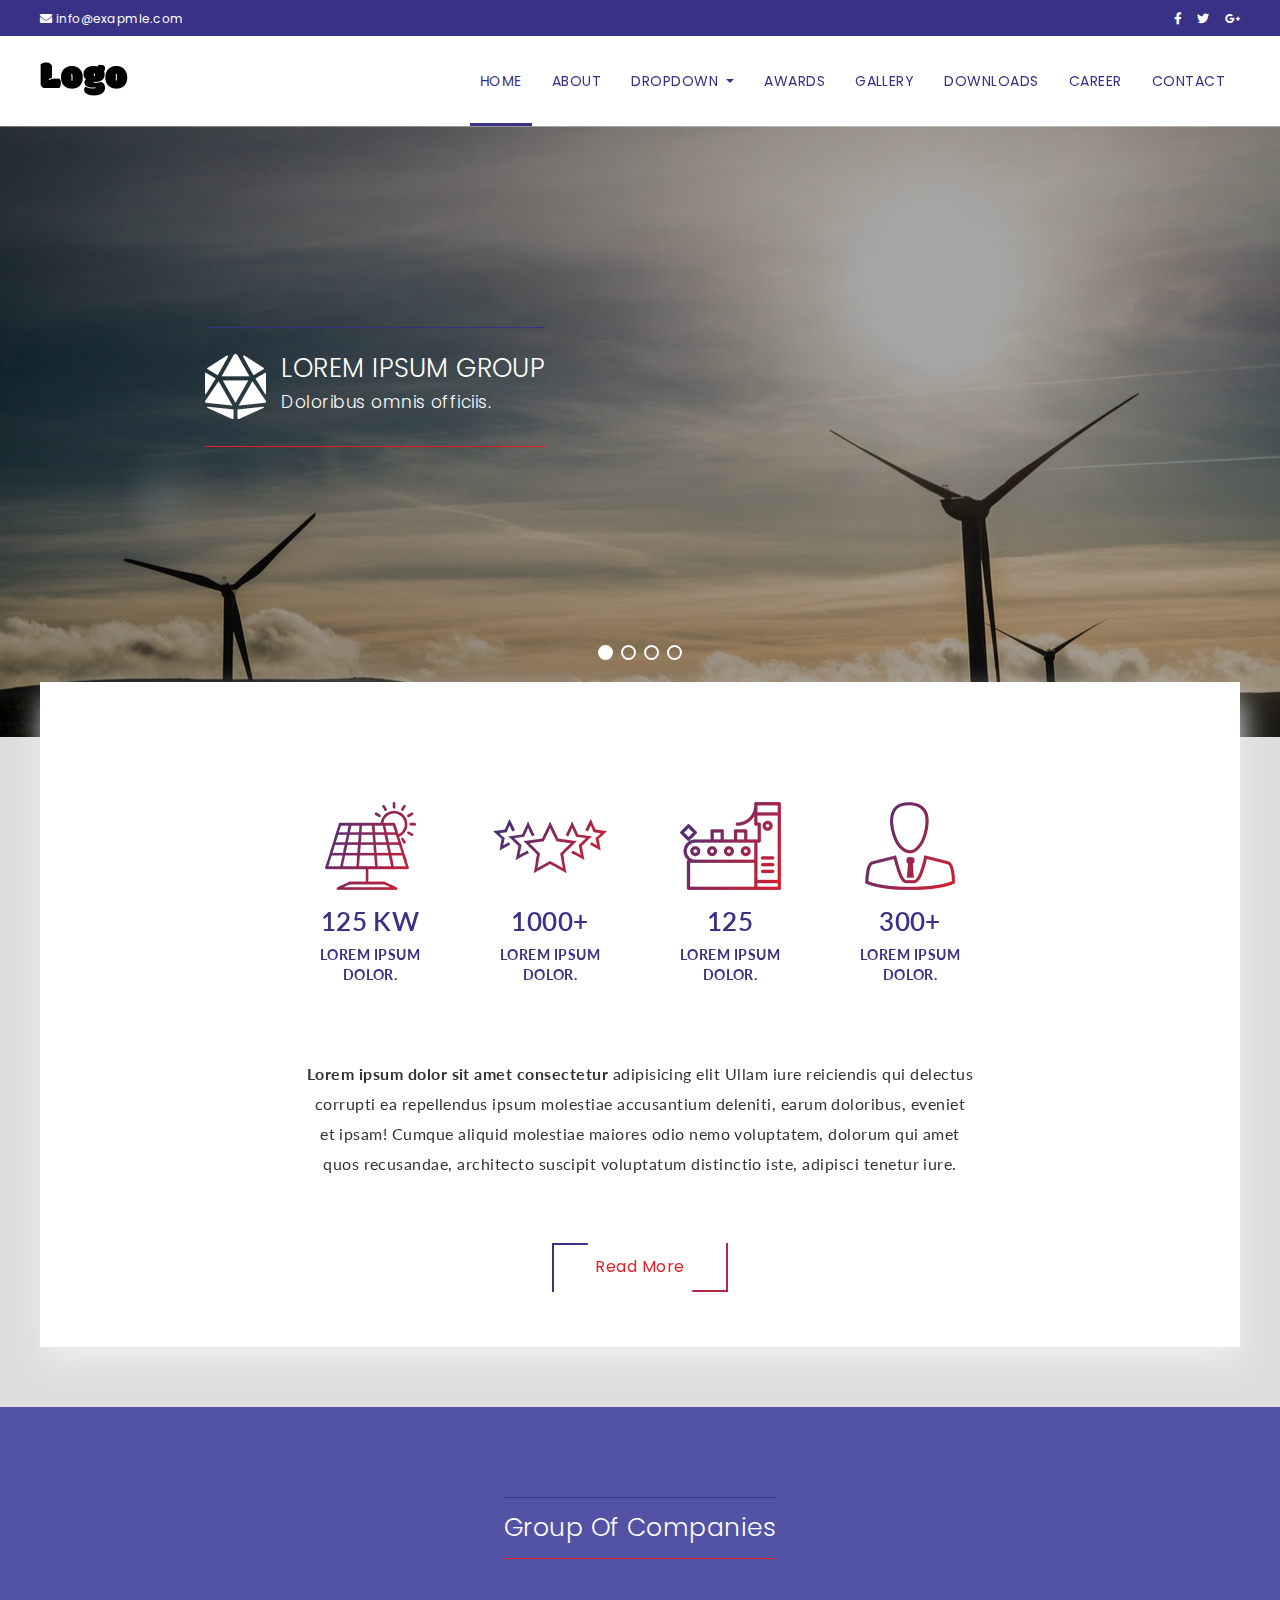
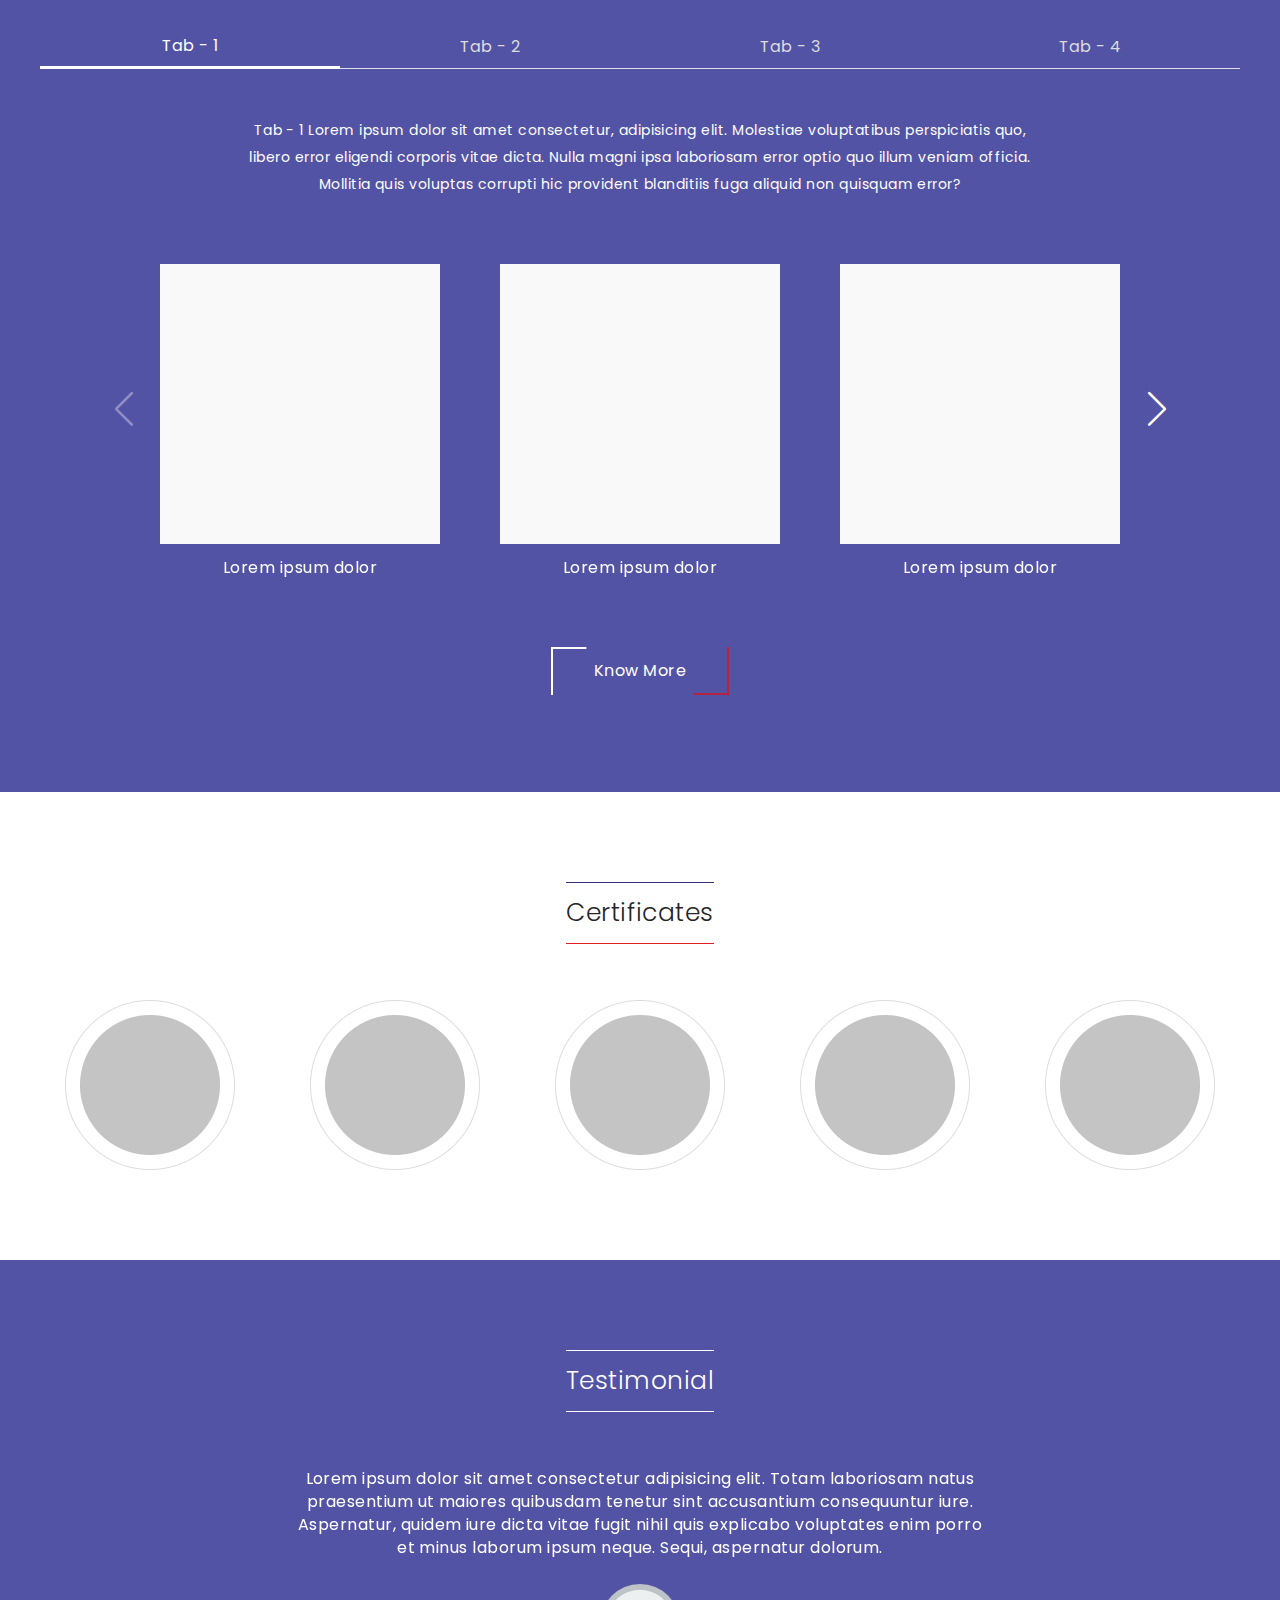
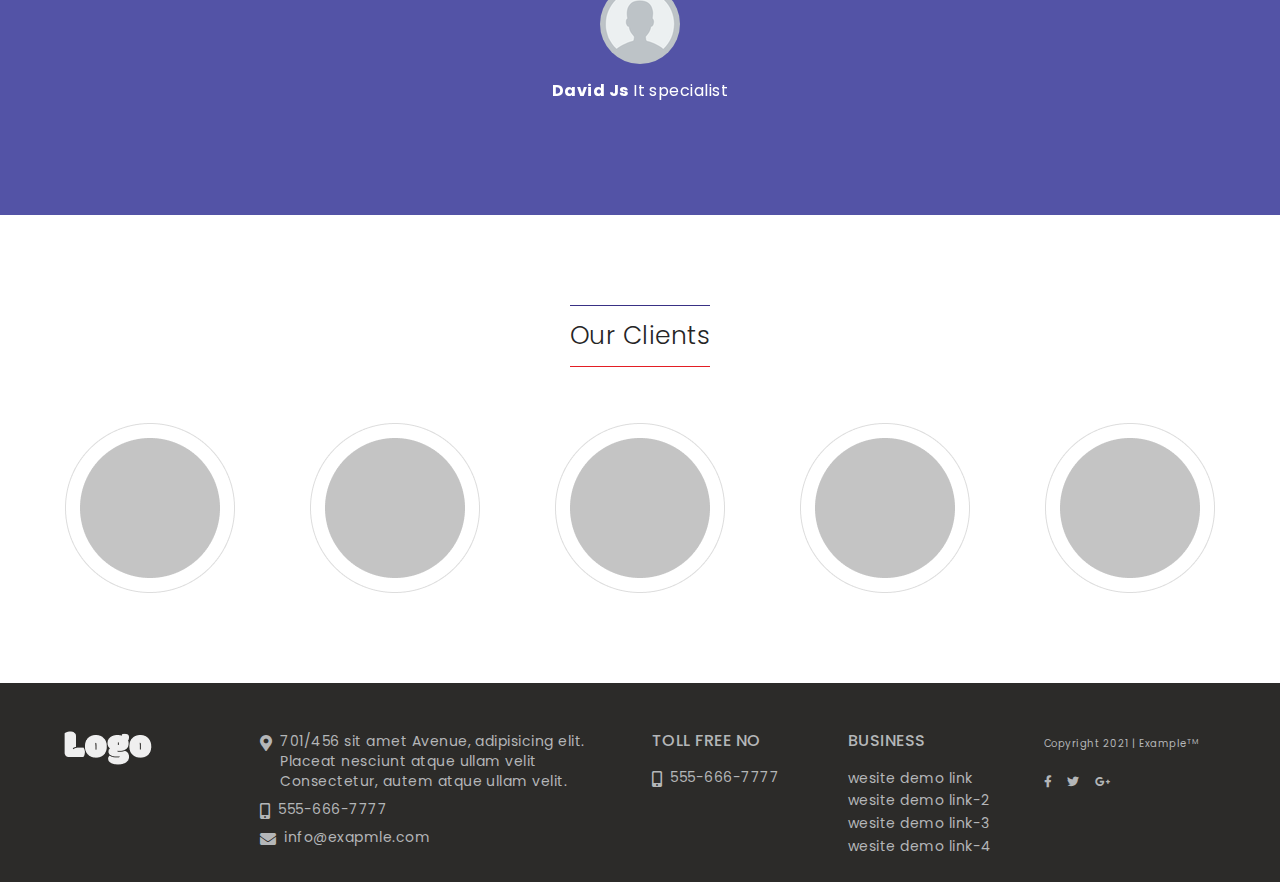
==== commit b5f346c2: "Update index.html" ====
--- a/index.html
+++ b/index.html
@@ -124,7 +124,7 @@
               <div class="hero-content">
                 <div class="hero-content-wrapper">
                   <div class="hero-content-icon white">
-                    <i class="fas fa-solar-panel"></i>
+                    <i class="fas fa-dice-d20"></i>
                   </div>
                   <div class="hero-content-txt">
                     <h1 class="fz-28 white">Lorem ipsum group</h1>
